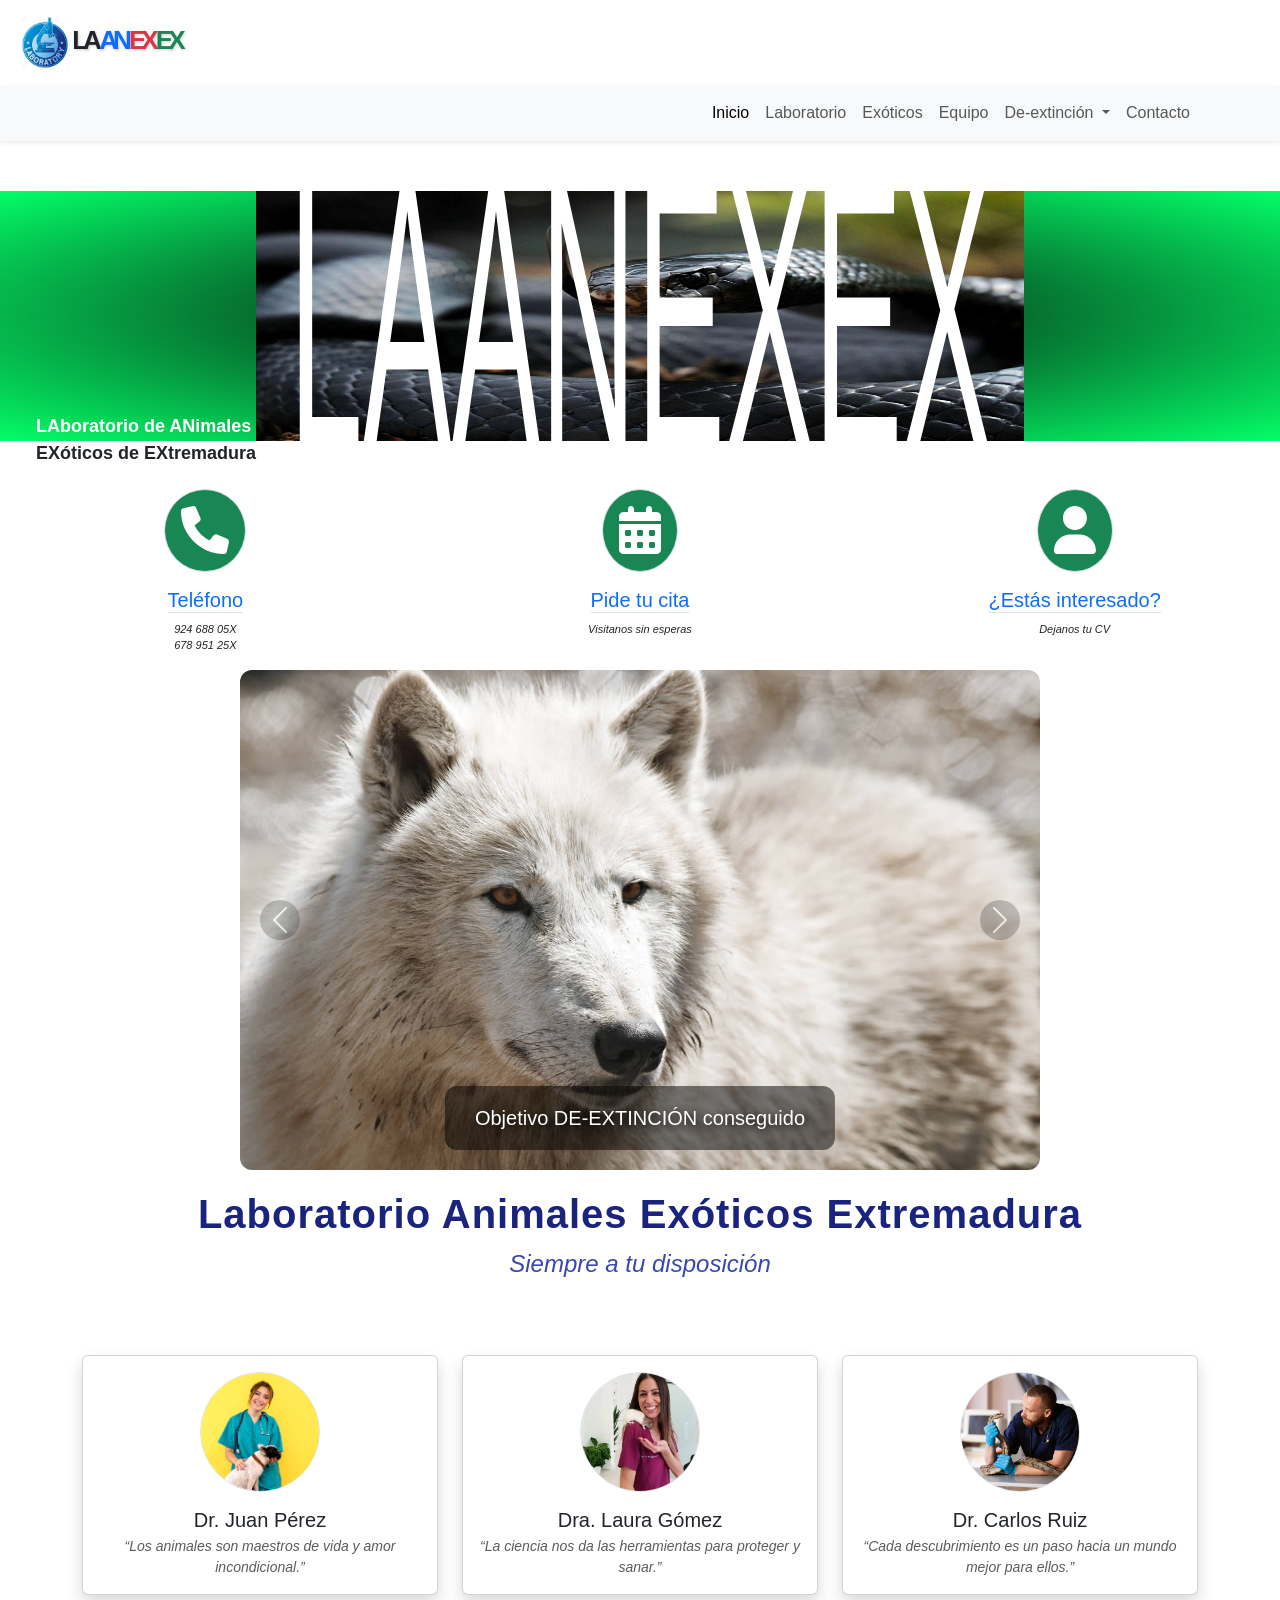
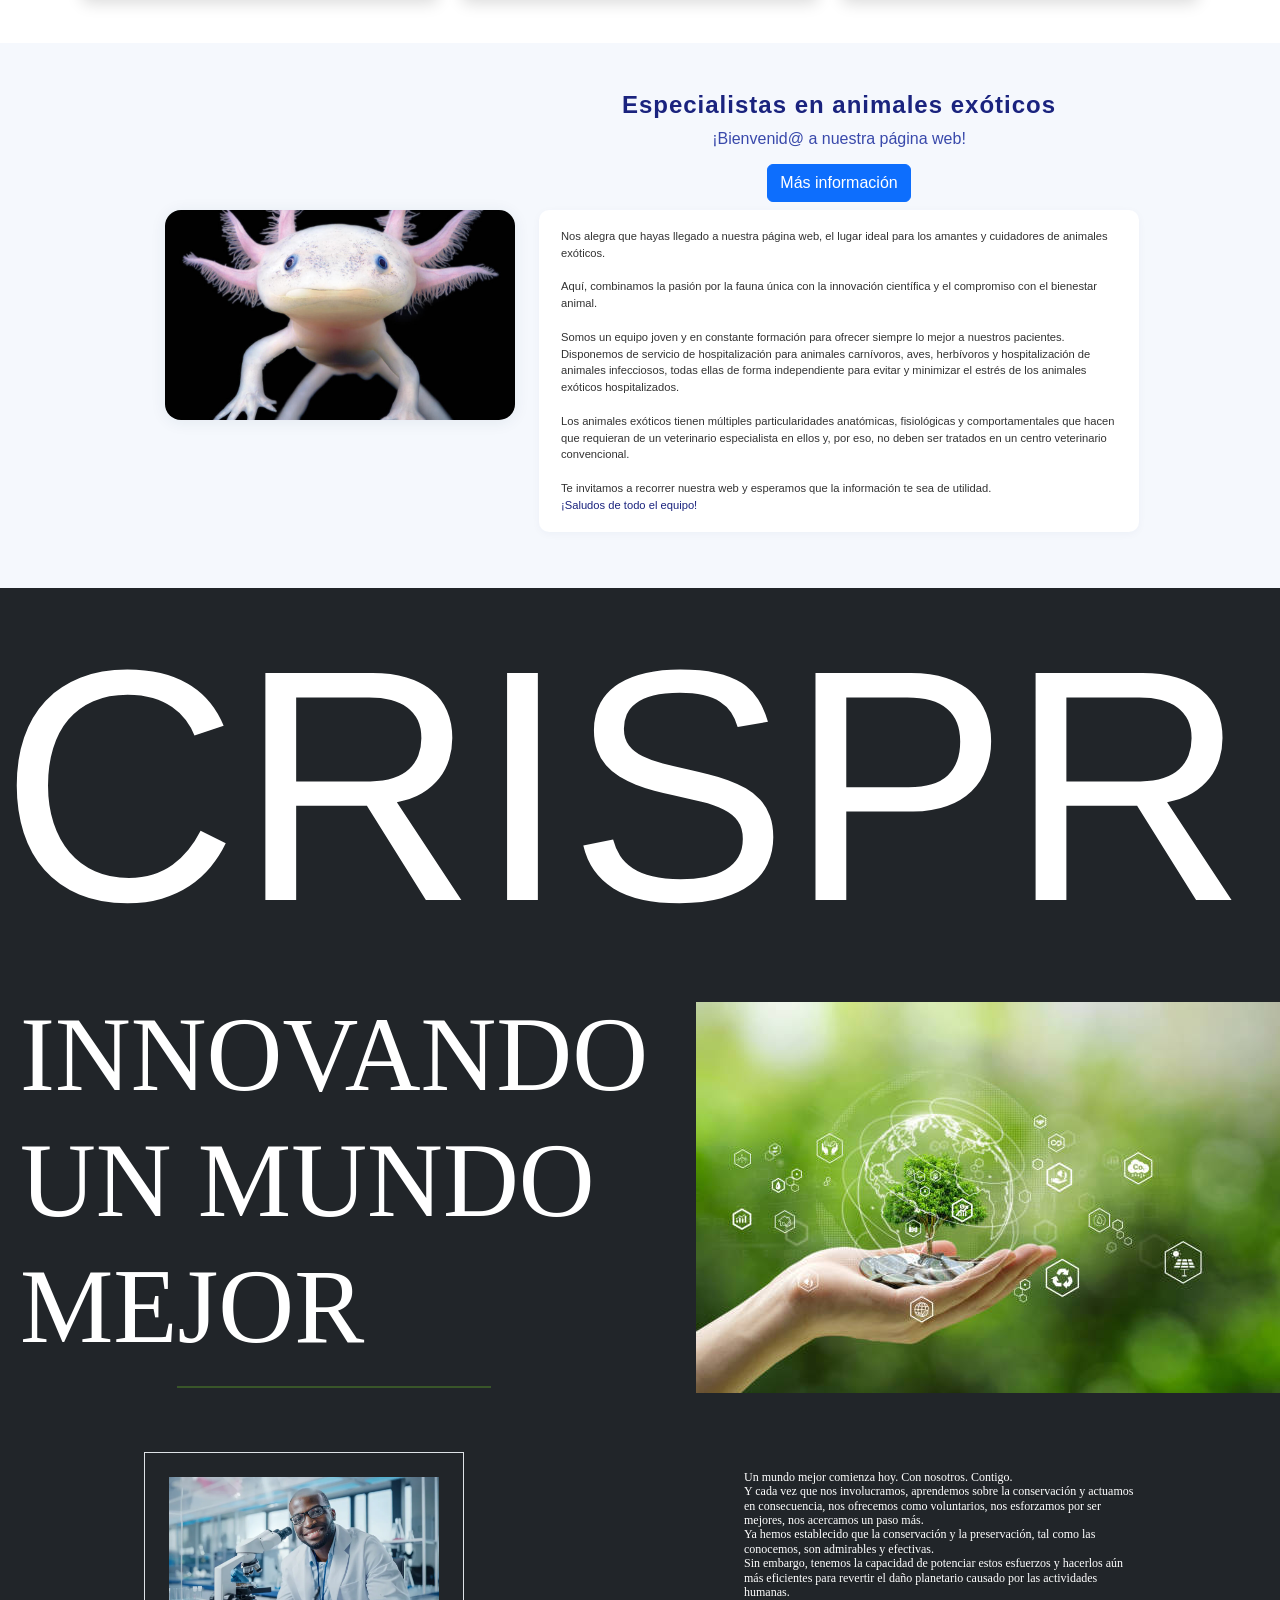
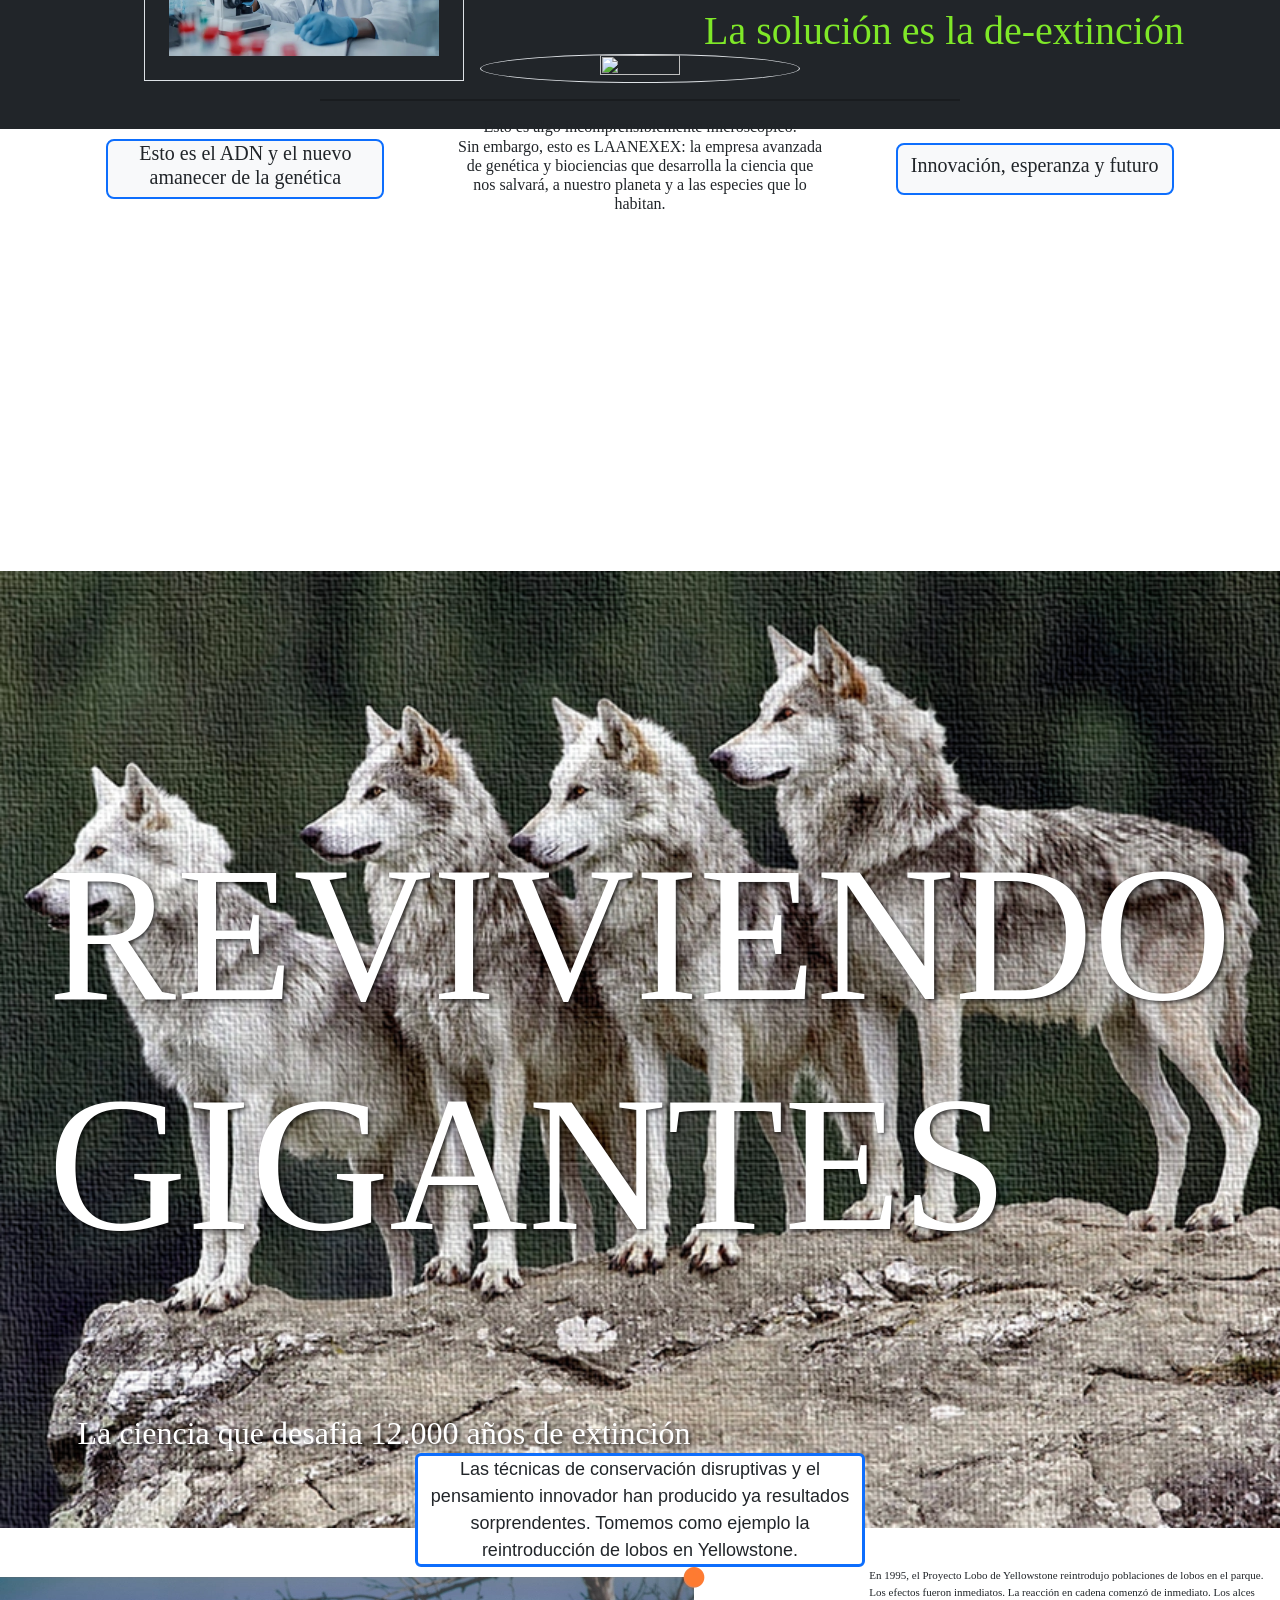
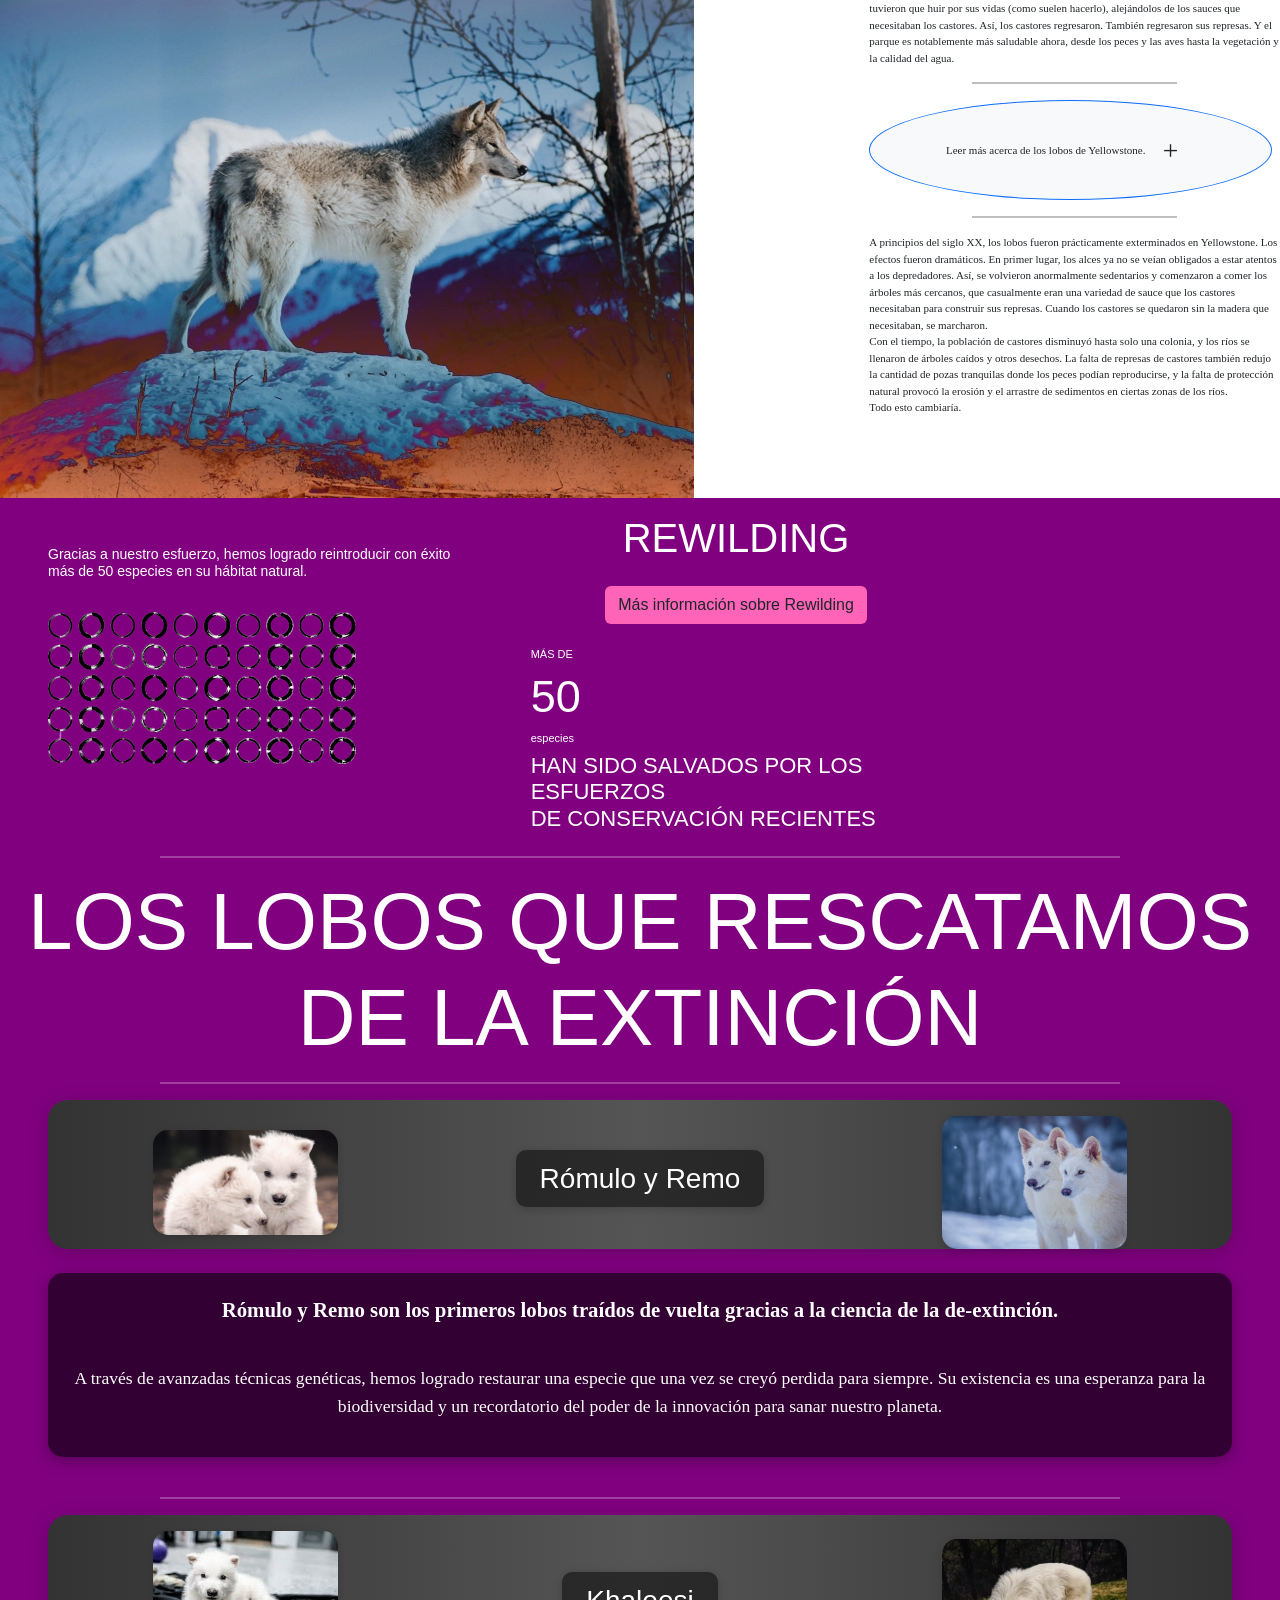
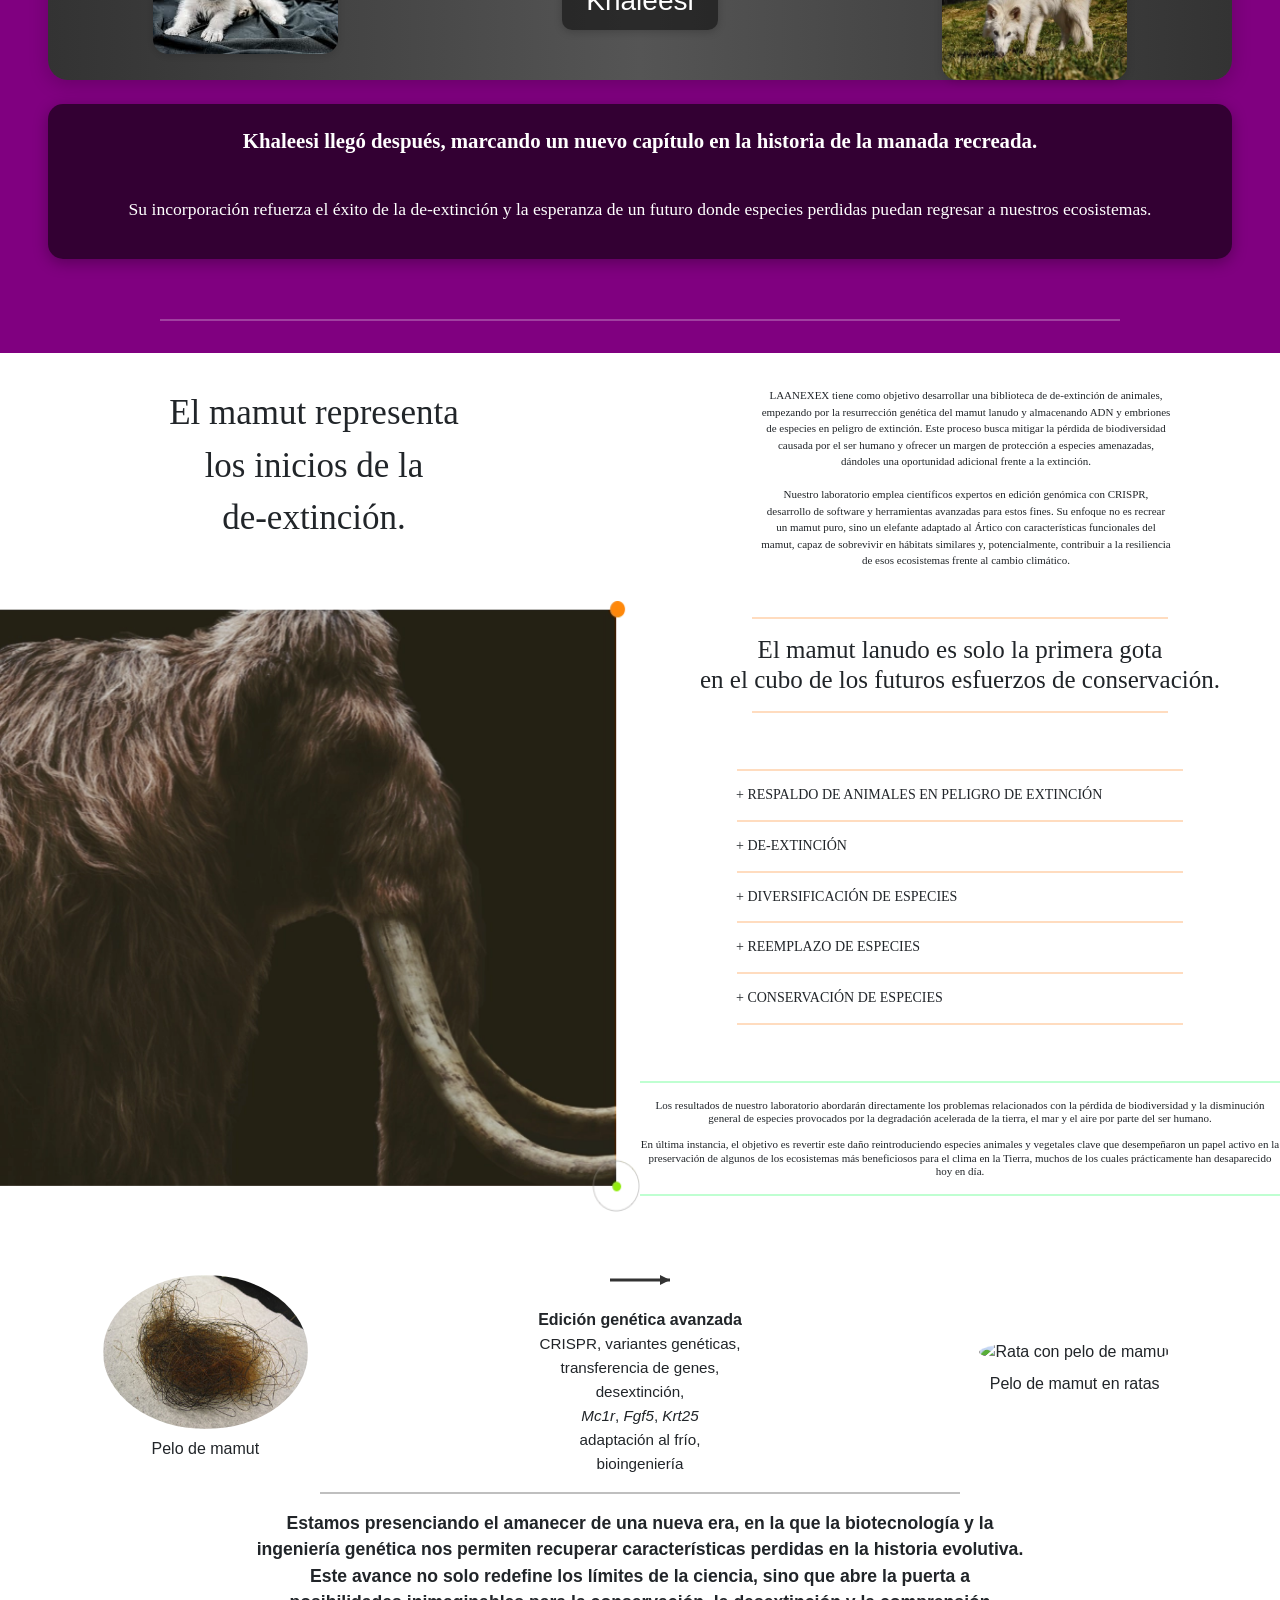
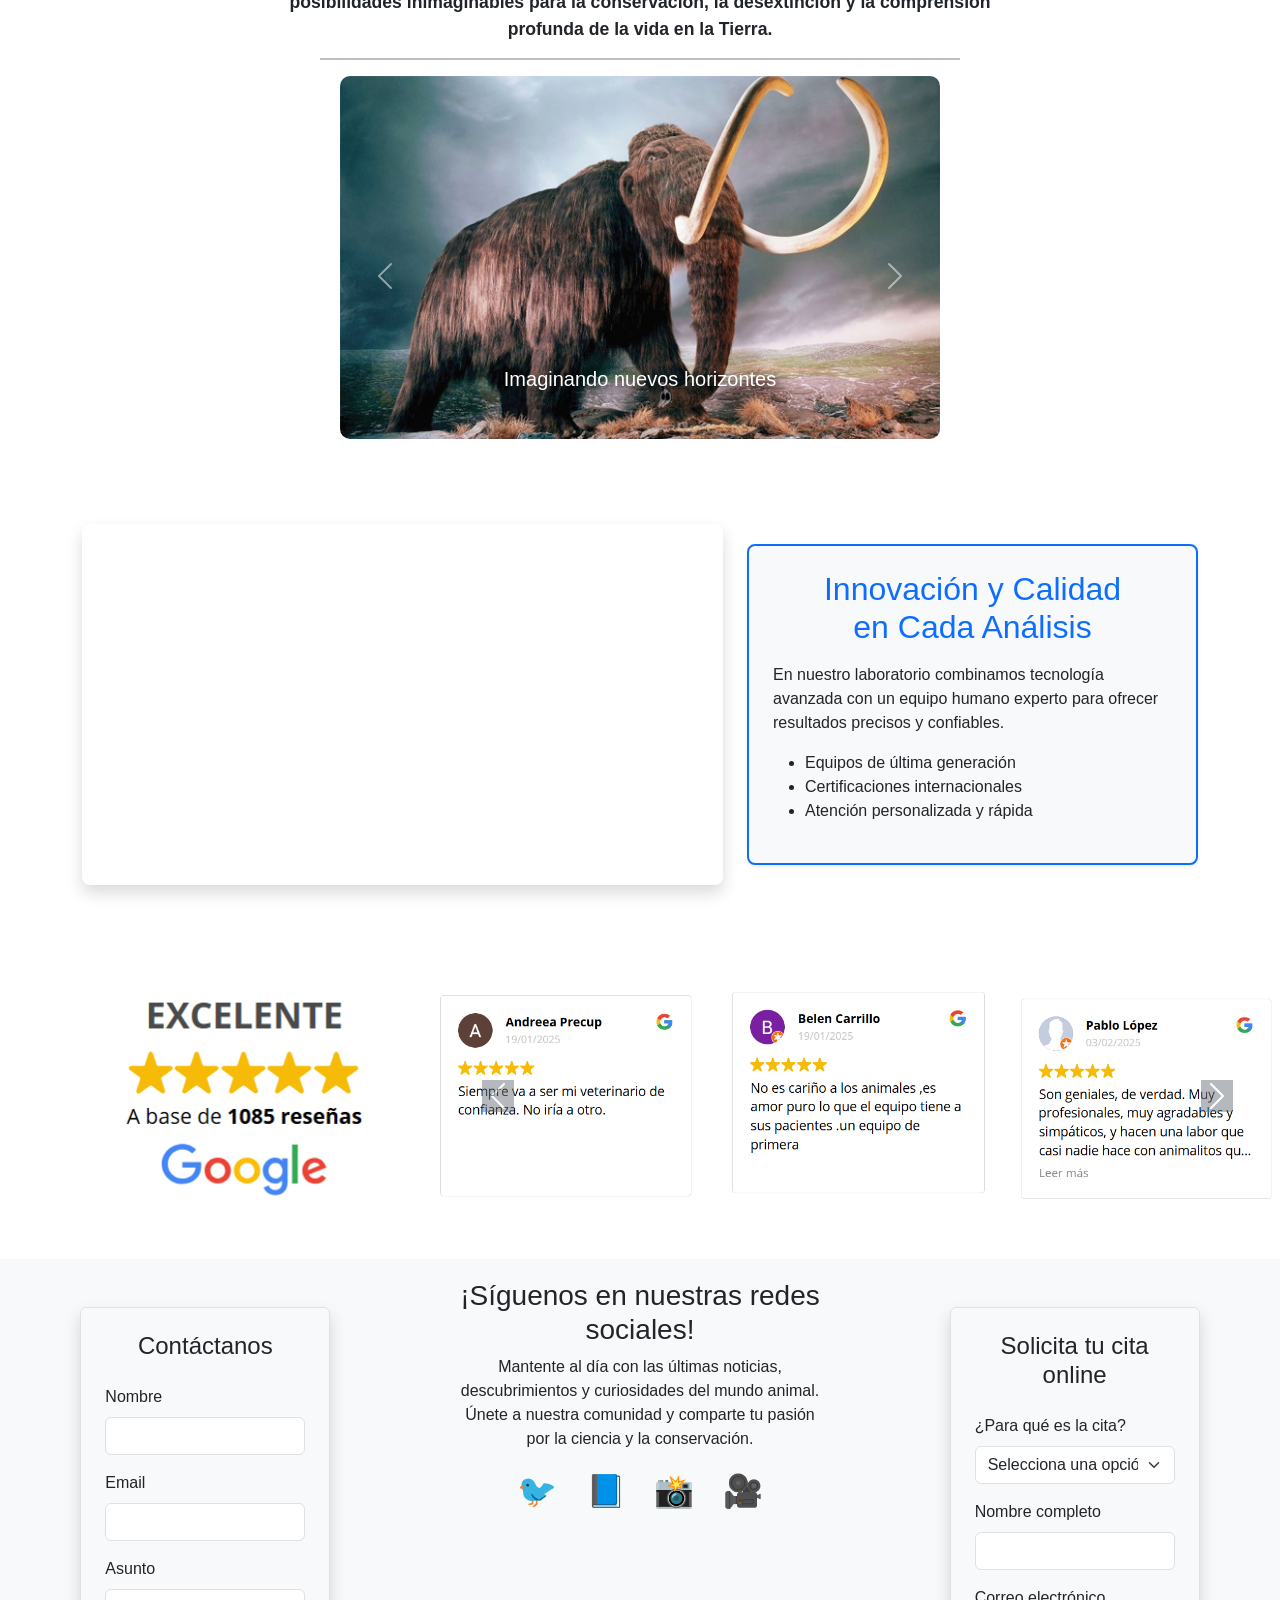
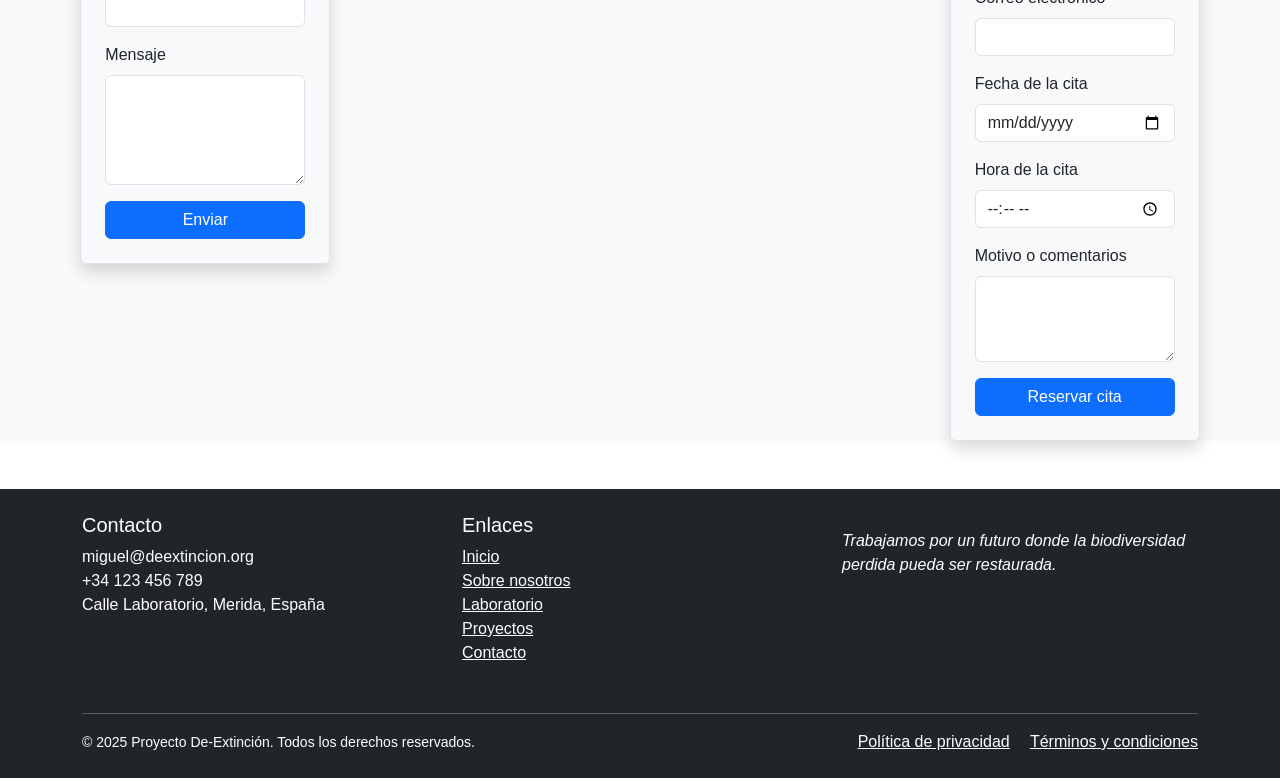
==== Inicio.html @ 99c96dcd "1.0" ====
<!DOCTYPE html>
<html lang="es">

<head>
    <meta charset="UTF-8">
    <meta name="viewport" content="width=device-width, initial-scale=1.0">
    <title>Proyecto</title>

    <!-- Tu CSS personalizado -->
    <link rel="stylesheet" href="Css/Css.css">
    <!-- Font Awesome para iconos -->
    <link rel="stylesheet" href="https://cdnjs.cloudflare.com/ajax/libs/font-awesome/6.0.0/css/all.min.css">
    <!-- Bootstrap CSS -->
    <link href="https://cdn.jsdelivr.net/npm/bootstrap@5.3.3/dist/css/bootstrap.min.css" rel="stylesheet">
</head>

<body>
    <!-- CABECERA -->
    <header>
        <img src="Images/laboratory.jpg" alt="Imagen Titulo" class="imagenTitulo">
        <span class="text-dark">LA</span>
        <span class="text-primary">AN</span>
        <span class="text-danger">EX</span>
        <span class="text-success">EX</span>
    </header>

    <nav class="navbar navbar-expand-lg navbar-light bg-light sticky-top shadow-sm">
        <div class="container">
            <button class="navbar-toggler" type="button" data-bs-toggle="collapse" data-bs-target="#navbarNav"
                aria-controls="navbarNav" aria-expanded="false" aria-label="Toggle navigation">
                <span class="navbar-toggler-icon"></span>
            </button>
            <div class="collapse navbar-collapse" id="navbarNav">
                <ul class="navbar-nav ms-auto">
                    <li class="nav-item">
                        <a class="nav-link active" href="#inicio">Inicio</a>
                    </li>
                    <li class="nav-item">
                        <a class="nav-link" href="#laboratorio">Laboratorio</a>
                    </li>
                    <li class="nav-item">
                        <a class="nav-link" href="#exoticos">Exóticos</a>
                    </li>
                    <li class="nav-item">
                        <a class="nav-link" href="#imagenes-equipo">Equipo</a>
                    </li>
                    <li class="nav-item dropdown">
                        <a class="nav-link dropdown-toggle" href="#" id="animalesDropdown" role="button"
                            data-bs-toggle="dropdown" aria-expanded="false">
                            De-extinción
                        </a>
                        <ul class="dropdown-menu" aria-labelledby="animalesDropdown">
                            <li><a class="dropdown-item" href="#lobos">Lobo Huargo</a></li>
                            <li><a class="dropdown-item" href="#mamut">Mamut</a></li>
                            <li><a class="dropdown-item" href="#proyectos">Proyectos</a></li>
                        </ul>
                    </li>
                    <li class="nav-item">
                        <a class="nav-link" href="#contactanos">Contacto</a>
                    </li>
                </ul>
            </div>
        </div>
    </nav>

    <!--  ROW CON INICIO Y FOTO SERPIENTE-->
    <div class="row " id="inicio">
        <div class="col col-sm-12 col-md-12">
            <div class="contenedorTexto">
                <p class="texto-superpuesto">LAANEXEX</p>
                <img src="Images/serpiente.jpg" alt="Serpiente Inicio" class="imagenInicio">
            </div>
        </div>
    </div>

    <div class="row position-absolute mx-4 fw-bold" style="margin-top: -28px; font-size: 18px;     z-index: 4;">
        <label class="w-100 text-white">LAboratorio de ANimales</label>
        <label class="w-100 margen_texto">EXóticos de EXtremadura</label>
    </div>

    <!-- 3 elecciones de inicio -->
    <div class="row align-items-center pt-5">
        <div class="col col-md-4 d-flex align-items-center justify-content-center flex-column">
            <div class="text-center border rounded-circle p-3 bg-success">
                <i class="fa-solid fa-phone fa-3x text-white"></i>
            </div>
        </div>
        <div class="col col-md-4 d-flex align-items-center justify-content-center flex-column">
            <div class="text-center border rounded-circle p-3 bg-success">
                <i class="fa-solid fa-calendar-days fa-3x text-white"></i>
            </div>
        </div>
        <div class="col col-md-4 d-flex align-items-center justify-content-center flex-column">
            <div class="text-center border rounded-circle p-3 bg-success">
                <i class="fa-solid fa-user fa-3x text-white"></i>
            </div>
        </div>
    </div>
    <div class="row mt-3">
        <div class="col col-md-4 d-flex align-items-center flex-column">
            <a href="#contacto" class="text-decoration-none">
                <h5 class="text-center border-bottom">Teléfono</h5>
            </a>
            <p class="info_iconos">924 688 05X<br>678 951 25X</p>
        </div>
        <div class="col col-md-4 d-flex align-items-center flex-column">
            <a href="#cita" class="text-decoration-none">
                <h5 class="text-center border-bottom">Pide tu cita</h5>
            </a>
            <p class="info_citas">Visitanos sin esperas</p>
        </div>
        <div class="col col-md-4 d-flex align-items-center flex-column">
            <a href="#contactanos" class="text-decoration-none">
                <h5 class="text-center border-bottom">¿Estás interesado?</h5>
            </a>
            <p class="info_cv">Dejanos tu CV</p>
        </div>
    </div>

    <!-- CARROUSEL INICIO -->
    <div id="carouselInicio" class="carousel slide mx-auto" style="width: 800px; position: relative;">
        <div class="carousel-inner text-center">
            <div class="carousel-item active">
                <a href="#lobos">
                    <img src="/Images/deExtincionUno.jpg" class="d-block mx-auto" alt="deUno"
                        style="width: 800px; height: 500px; object-fit: cover; border-radius: 12px;">
                </a>
                <div class="carousel-caption d-none d-md-block"
                    style="background: rgba(0,0,0,0.5); padding: 20px 30px; border-radius: 12px; color: white; text-shadow: 2px 2px 8px black; font-weight: bold; font-size: 2rem; left: 50%; transform: translateX(-50%); width: max-content; max-width: 90%;">
                    <h5 style="margin:0; padding:0;">Objetivo DE-EXTINCIÓN conseguido</h5>
                </div>
            </div>
            <div class="carousel-item">
                <a href="#videoEmpresa">
                    <img src="Images/deExtincionDos.jpg" class="d-block mx-auto" alt="deDos"
                        style="width: 800px; height: 500px; object-fit: cover; border-radius: 12px;">
                </a>
                <div class="carousel-caption d-none d-md-block"
                    style="background: rgba(0,0,0,0.5); padding: 20px 30px; border-radius: 12px; color: white; text-shadow: 2px 2px 8px black; font-weight: bold; font-size: 2rem; left: 50%; transform: translateX(-50%); width: max-content; max-width: 90%;">
                    <h5 style="margin:0; padding:0;">Conoce nuestras instalaciones</h5>
                </div>
            </div>
            <div class="carousel-item">
                <a href="#CRISPR">
                    <img src="/Images/deExtincionTres.jpg" class="d-block mx-auto" alt="deTres"
                        style="width: 800px; height: 500px; object-fit: cover; border-radius: 12px;">
                </a>
                <div class="carousel-caption d-none d-md-block"
                    style="background: rgba(0,0,0,0.5); padding: 20px 30px; border-radius: 12px; color: white; text-shadow: 2px 2px 8px black; font-weight: bold; font-size: 2rem; left: 50%; transform: translateX(-50%); width: max-content; max-width: 90%;">
                    <h5 style="margin:0; padding:0;">CRISPR</h5>
                    <p style="margin:0; padding:0; font-size: 1.2rem;">Mirando al futuro</p>
                </div>
            </div>
        </div>
        <button class="carousel-control-prev" type="button" data-bs-target="#carouselInicio" data-bs-slide="prev"
            style="position: absolute; top: 50%; left: 20px; transform: translateY(-50%); width: 40px; height: 40px; background: rgba(0,0,0,0.4); border-radius: 50%;">
            <span class="carousel-control-prev-icon"></span>
            <span class="visually-hidden">Previous</span>
        </button>
        <button class="carousel-control-next" type="button" data-bs-target="#carouselInicio" data-bs-slide="next"
            style="position: absolute; top: 50%; right: 20px; transform: translateY(-50%); width: 40px; height: 40px; background: rgba(0,0,0,0.4); border-radius: 50%;">
            <span class="carousel-control-next-icon"></span>
            <span class="visually-hidden">Next</span>
        </button>
    </div>

    <!-- TEXTO INCRUSTADO MITAD UNO, MITAD OTRO -->
    <div class="texto-cientifico">
        <h3>Laboratorio Animales Exóticos Extremadura</h3>
        <h4>Siempre a tu disposición</h4>
    </div>

    <!-- VETERINARIOS -->
    <div class="container py-5" id="imagenes-equipo">
        <div class="row justify-content-center g-4">
            <!-- Miembro 1 -->
            <div class="col-md-4">
                <div class="card text-center h-100 shadow">
                    <div class="card-body">
                        <img src="Images/veterinarioUno.jpg" class="rounded-circle border mb-3" alt="Veterinario Uno"
                            style="width: 120px; height: 120px; object-fit: cover;" data-bs-toggle="tooltip"
                            data-bs-placement="top" title="Especialista en medicina interna y bienestar animal">
                        <h5 class="card-title mb-1">Dr. Juan Pérez</h5>
                        <p class="card-text text-muted small fst-italic">
                            “Los animales son maestros de vida y amor incondicional.”
                        </p>
                    </div>
                </div>
            </div>
            <!-- Miembro 2 -->
            <div class="col-md-4">
                <div class="card text-center h-100 shadow">
                    <div class="card-body">
                        <img src="Images/veterinariaDos.jpg" class="rounded-circle border mb-3" alt="Veterinaria Dos"
                            style="width: 120px; height: 120px; object-fit: cover;" data-bs-toggle="tooltip"
                            data-bs-placement="top" title="Experta en cirugía y rehabilitación animal">
                        <h5 class="card-title mb-1">Dra. Laura Gómez</h5>
                        <p class="card-text text-muted small fst-italic">
                            “La ciencia nos da las herramientas para proteger y sanar.”
                        </p>
                    </div>
                </div>
            </div>
            <!-- Miembro 3 -->
            <div class="col-md-4">
                <div class="card text-center h-100 shadow">
                    <div class="card-body">
                        <img src="Images/veterinarioTres.jpg" class="rounded-circle border mb-3" alt="Veterinario Tres"
                            style="width: 120px; height: 120px; object-fit: cover;" data-bs-toggle="tooltip"
                            data-bs-placement="top" title="Investigador en salud pública veterinaria">
                        <h5 class="card-title mb-1">Dr. Carlos Ruiz</h5>
                        <p class="card-text text-muted small fst-italic">
                            “Cada descubrimiento es un paso hacia un mundo mejor para ellos.”
                        </p>
                    </div>
                </div>
            </div>
        </div>
    </div>

    <!-- AJO -->
    <div class="pt-5 pb-5 d-flex justify-content-center align-items-center flex-wrap" id="exoticos"
        style="background: #f5f8fd;">
        <img src="Images/Ajo.jpg" class="img-fluid mx-4"
            style="width: 350px; height: auto; border-radius: 16px; box-shadow: 0 2px 16px rgba(30,60,90,0.08);">
        <div class="bienvenida-exoticos" style="max-width: 600px;">
            <h2 class="text-center"
                style="font-family: 'Montserrat', Arial, sans-serif; color: #1a237e; font-weight: 700; letter-spacing: 1px; margin-bottom: 0.4em; font-size: 1.5rem;">
                Especialistas en animales exóticos
            </h2>
            <h3 class="text-center"
                style="font-family: 'Montserrat', Arial, sans-serif; color: #3949ab; font-weight: 500; margin-bottom: 1em; font-size: 1rem;">
                ¡Bienvenid@ a nuestra página web!
            </h3>
            <!-- Botón para abrir el modal -->
            <div class="text-center mt-3 pb-2">
                <button type="button" class="btn btn-primary" data-bs-toggle="modal" data-bs-target="#modalExoticos">
                    Más información
                </button>
            </div>
            <h5
                style="font-family: 'Roboto', Arial, sans-serif; color: #333; font-weight: 400; line-height: 1.5; font-size: 0.7rem; background: #fff; border-radius: 10px; padding: 18px 22px; box-shadow: 0 2px 8px rgba(30,60,90,0.04);">
                Nos alegra que hayas llegado a nuestra página web, el lugar ideal para los amantes y cuidadores de
                animales exóticos.<br><br>
                Aquí, combinamos la pasión por la fauna única con la innovación científica y el compromiso con el
                bienestar animal.<br><br>
                Somos un equipo joven y en constante formación para ofrecer siempre lo mejor a nuestros pacientes.
                Disponemos de servicio de hospitalización para animales carnívoros, aves, herbívoros y hospitalización
                de animales infecciosos, todas ellas de forma independiente para evitar y minimizar el estrés de los
                animales exóticos hospitalizados.<br><br>
                Los animales exóticos tienen múltiples particularidades anatómicas, fisiológicas y comportamentales que
                hacen que requieran de un veterinario especialista en ellos y, por eso, no deben ser tratados en un
                centro veterinario convencional.<br><br>
                Te invitamos a recorrer nuestra web y esperamos que la información te sea de utilidad.<br>
                <span style="color: #1a237e; font-weight: 500;">¡Saludos de todo el equipo!</span>
            </h5>
        </div>
    </div>

    <!-- Modal de Bootstrap -->
    <div class="modal fade" id="modalExoticos" tabindex="-1" aria-labelledby="modalExoticosLabel" aria-hidden="true">
        <div class="modal-dialog modal-dialog-centered">
            <div class="modal-content">
                <div class="modal-header" style="background: #1a237e;">
                    <h5 class="modal-title text-white" id="modalExoticosLabel">¿Por qué elegir un especialista en
                        exóticos?</h5>
                    <button type="button" class="btn-close btn-close-white" data-bs-dismiss="modal"
                        aria-label="Cerrar"></button>
                </div>
                <div class="modal-body">
                    <p>
                        Los animales exóticos requieren cuidados y conocimientos específicos. Nuestro equipo está
                        formado para ofrecer hospitalización diferenciada, atención especializada y protocolos adaptados
                        a cada especie.
                    </p>
                    <ul>
                        <li>Hospitalización separada para minimizar el estrés.</li>
                        <li>Atención a aves, reptiles, pequeños mamíferos y más.</li>
                        <li>Formación continua e innovación científica.</li>
                    </ul>
                    <p>
                        Si tienes dudas sobre el cuidado de tu animal exótico, ¡consúltanos!
                    </p>
                </div>
                <div class="modal-footer">
                    <button type="button" class="btn btn-secondary" data-bs-dismiss="modal">Cerrar</button>
                </div>
            </div>
        </div>
    </div>

    <!-- FONDO NEGRO -->
    <div class="bg-dark">
        <div id="CRISPR">
            <h1 style="font-size: 330px;"><span style="color: rgb(255, 255, 255);">CRISPR</span></h1>
        </div>
        <div class="pb-5 d-flex flex-column flex-md-row justify-content-center align-items-center">
            <div class="mx-5 mb-4 mb-md-0">
                <h1 class="objeto_Uno" style="font-size: 105px;">
                    <span style="color: rgb(255, 255, 255);">INNOVANDO UN MUNDO MEJOR</span>
                </h1>
                <hr class="mx-auto" style="width: 50%; border-top: 2px solid #7fe828;">
            </div>
            <img src="Images/mundoMejor.jpg" class="w-75" alt="Mundo Mejor">
        </div>
    </div>

    <!-- CIENTIFICO -->
    <div class="pb-5 d-flex justify-content-around align-items-center bg-dark" id="laboratorio">
        <img 
        src="Images/cientifico.jpg" 
        class="img-fluid w-25 h-auto mx-5 border p-4"
        alt="Científico en laboratorio"
        data-bs-toggle="tooltip"
        data-bs-placement="top"
        title="La ciencia es el gran antídoto contra el veneno del entusiasmo y la superstición."
    >
        <div>
            <h3 class="texto_fuente"
                style="color: rgb(255,255,255); font-size: 12px; max-width: 400px; margin: 0 auto;">
                Un mundo mejor comienza hoy. Con nosotros. Contigo. <br>
                Y cada vez que nos involucramos, aprendemos sobre la conservación y actuamos en consecuencia, nos
                ofrecemos como voluntarios, nos esforzamos por ser mejores, nos acercamos un paso más.<br>
                Ya hemos establecido que la conservación y la preservación, tal como las conocemos, son admirables y
                efectivas.<br>
                Sin embargo, tenemos la capacidad de potenciar estos esfuerzos y hacerlos aún más eficientes para
                revertir el daño planetario causado por las actividades humanas.
            </h3>
            <div class="pt-2 pb-2">
                <h1 class="objeto_Uno" style="color: #7fe828; margin: 0 auto;">La solución es la de-extinción</h1>
            </div>
        </div>
    </div>

    <!-- ADN -->
    <div class="text-center" style="margin-top: -75px;">
        <img src="Images/ADN.gif" class="img-fluid w-25 h-25 border rounded-circle">
        <hr class="mx-auto" style="width: 50%; border-top: 2px solid #000000;">
    </div>

    <div class="row align-items-center justify-content-center mx-5">
        <div class="col-md-4 text-center d-flex justify-content-center">
            <div
                class="border border-2 border-primary rounded-3 bg-light h-75 w-75 d-flex align-items-center justify-content-center">
                <h1 class="texto_fuente" style="font-size: 20px;">
                    Esto es el ADN y el nuevo amanecer de la genética
                </h1>
            </div>
        </div>
        <div class="col-md-4 text-center d-flex justify-content-center">
            <div class="d-flex align-items-center justify-content-center" style="height: 100%;">
                <h2 class="objeto_Uno" style="font-size: 16px; max-width: 400px;">
                    Esto es algo incomprensiblemente microscópico. <br>
                    Sin embargo, esto es LAANEXEX: la empresa avanzada de genética y biociencias que desarrolla la
                    ciencia
                    que nos salvará, a nuestro planeta y a las especies que lo habitan.
                </h2>
            </div>
        </div>
        <div class="col-md-4 text-center d-flex justify-content-center">
            <div
                class="border border-2 border-primary rounded-3 bg-light h-75 w-75 d-flex align-items-center justify-content-center p-2">
                <h1 class="texto_fuente" style="font-size: 20px;">
                    Innovación, esperanza y futuro <br>
                </h1>
            </div>
        </div>
    </div>

    <!-- BOLITAS -->
    <div class="d-flex justify-content-center">
        <video width="1000" height="350" autoplay loop muted>
            <source src="Video/video.mp4" type="video/mp4">
            Tu navegador no admite videos HTML5.
        </video>
    </div>

    <!-- LOBOS -->
    <div class="image-container" style="position: relative; z-index: 0;" id="lobos">
        <img src="Images/manada.png" alt="Manada">
        <h1 class="texto_fuente">REVIVIENDO GIGANTES</h1>
        <h2> La ciencia que desafia 12.000 años de extinción </h2>
    </div>

    <div class="border border-primary rounded"
        style="font-size: 18px; margin-top: -75px; max-width: 450px; text-align: center; border-width: 3px !important; position: relative; z-index: 1; background: white; margin-left: auto; margin-right: auto;">
        Las técnicas de conservación disruptivas y el pensamiento innovador han producido ya resultados sorprendentes.
        Tomemos como ejemplo la reintroducción de lobos en Yellowstone.
    </div>
    <div class="row">
        <div class="col-md 4">
            <img src="Images/loboCuatro.jpg">
        </div>
        <div class="texto_fuente col-md-4" style="font-size: 11px;">
            En 1995, el Proyecto Lobo de Yellowstone reintrodujo poblaciones de lobos en el parque. Los efectos fueron
            inmediatos. La reacción en cadena comenzó de inmediato. Los alces tuvieron que huir por sus vidas (como
            suelen hacerlo), alejándolos de los sauces que necesitaban los castores. Así, los castores regresaron.
            También regresaron sus represas. Y el parque es notablemente más saludable ahora, desde los peces y las aves
            hasta la vegetación y la calidad del agua.

            <hr class="mx-auto" style="width: 50%; border-top: 2px solid #000000;">
            <div class="d-flex align-items-center justify-content-center mb-3">
                <div class="rounded-circle bg-light border border-primary d-flex align-items-center justify-content-center me-2"
                    style="width: 100%; height: 100px;">
                    <span class="text-center">Leer más acerca de los lobos de Yellowstone.</span>
                    <a href="https://www.theguardian.com/environment/2020/jan/25/yellowstone-wolf-project-25th-anniversary"
                        class="btn rounded-circle" style="width: 50px; height: 55px; font-size: 2.5em;"
                        target="_blank">+</a>
                </div>
            </div>
            <hr class="mx-auto" style="width: 50%; border-top: 2px solid #000000;">
            <div style="font-size: 11px;">
                A principios del siglo XX, los lobos fueron prácticamente exterminados en Yellowstone. Los efectos
                fueron dramáticos. En primer lugar, los alces ya no se veían obligados a estar atentos a los
                depredadores. Así, se volvieron anormalmente sedentarios y comenzaron a comer los árboles más cercanos,
                que casualmente eran una variedad de sauce que los castores necesitaban para construir sus represas.
                Cuando los castores se quedaron sin la madera que necesitaban, se marcharon.<br>
                Con el tiempo, la población de castores disminuyó hasta solo una colonia, y los ríos se llenaron de
                árboles caídos y otros desechos. La falta de represas de castores también redujo la cantidad de pozas
                tranquilas donde los peces podían reproducirse, y la falta de protección natural provocó la erosión y el
                arrastre de sedimentos en ciertas zonas de los ríos.<br>
                Todo esto cambiaría.
            </div>
        </div>
    </div>

    <!-- LILA -->
    <div style="background-color: purple;">
        <div class="row">
            <div class="col-md-4 pt-5 pb-3 mx-5">
                <div class="pb-4">
                    <h1 style="font-size: 14px;"><span style="color: rgb(255, 255, 255);">Gracias a nuestro esfuerzo,
                            hemos
                            logrado reintroducir con éxito más de 50 especies en su hábitat natural.</span></h1>
                </div>
                <img src="Images/circulo.png" class="img-fluid w-75 h-auto">
            </div>
            <div class="col-md-4" style="color: rgb(255, 255, 255);">
                <div class="d-flex justify-content-center p-3">
                    <h1><span style="color: rgb(255, 255, 255);">REWILDING</span></h1>
                </div>

                <!-- Botón para abrir el modal -->
                <div class="d-flex justify-content-center mb-4">
                    <button type="button" class="btn" style="background-color:#ff64b9" data-bs-toggle="modal"
                        data-bs-target="#modalRewilding">
                        Más información sobre Rewilding
                    </button>
                </div>

                <!-- Modal Rewilding -->
                <div class="modal fade" id="modalRewilding" tabindex="-1" aria-labelledby="modalRewildingLabel"
                    aria-hidden="true">
                    <div class="modal-dialog modal-dialog-centered modal-lg">
                        <div class="modal-content">
                            <div class="modal-header" style="background: #ff64b9;">
                                <h5 class="modal-title text-white" id="modalRewildingLabel">¿Qué es Rewilding?</h5>
                                <button type="button" class="btn-close btn-close-white" data-bs-dismiss="modal"
                                    aria-label="Cerrar"></button>
                            </div>
                            <div class="modal-body"
                                style="font-family: 'Roboto', Arial, sans-serif; font-size: 1rem; color: #333;">
                                <p>
                                    El rewilding es un enfoque de conservación que busca restaurar ecosistemas naturales
                                    y promover la recuperación de la biodiversidad mediante la reintroducción de
                                    especies clave y la reducción de la intervención humana.
                                </p>
                                <ul>
                                    <li>Fomenta la recuperación de hábitats naturales.</li>
                                    <li>Promueve el equilibrio ecológico y la resiliencia ambiental.</li>
                                    <li>Contribuye a la mitigación del cambio climático.</li>
                                    <li>Impulsa la conexión entre las personas y la naturaleza.</li>
                                </ul>
                                <p>
                                    Nuestro compromiso con el rewilding refleja nuestra pasión por proteger y restaurar
                                    la vida silvestre y sus hábitats.
                                </p>
                            </div>
                            <div class="modal-footer">
                                <button type="button" class="btn btn-secondary" data-bs-dismiss="modal">Cerrar</button>
                            </div>
                        </div>
                    </div>
                </div>
                <h1 style="font-size: 11px;">MÁS DE</h1>
                <h1 style="font-size: 45px;">50</h1>
                <h2 style="font-size: 11px;">especies</h2>
                <h1 style="font-size: 22px;">HAN SIDO SALVADOS POR LOS ESFUERZOS <br> DE CONSERVACIÓN RECIENTES</h1>
            </div>
        </div>

        <hr class="mx-auto" style="width: 75%; border-top: 2px solid #ffffff;">

        <div class="text-center ">
            <h1 style="font-size: 80px;"><span style="color: rgb(255, 255, 255);">LOS LOBOS QUE RESCATAMOS <br> DE LA
                    EXTINCIÓN</span></h1>
        </div>
        <hr class="mx-auto" style="width: 75%; border-top: 2px solid #ffffff;">

        <!-- CUATRO PARTES DE LOBOS -->
        <!-- DOS-->
        <div class="row align-items-center mx-5 pt-3"
            style="background: linear-gradient(90deg, #333, #555, #333); border-radius: 20px; box-shadow: 0 4px 20px rgba(0,0,0,0.2);">
            <div class="col-md-4 text-center">
                <img src="Images/lobosDosBebes.jpg" class="img-fluid w-50 h-auto"
                    style="border-radius: 15px; filter: grayscale(30%); box-shadow: 0 2px 8px rgba(0,0,0,0.15);">
            </div>
            <div class="col-md-4 text-center d-flex align-items-center justify-content-center">
                <h3
                    style="color: #fff; background: rgba(0,0,0,0.5); padding: 12px 24px; border-radius: 10px; box-shadow: 0 2px 8px rgba(0,0,0,0.2);">
                    Rómulo y Remo</h3>
            </div>
            <div class="col-md-4 text-center">
                <img src="Images/loboTres.jpg" class="img-fluid w-50 h-auto"
                    style="border-radius: 15px; filter: grayscale(0%); box-shadow: 0 2px 8px rgba(0,0,0,0.15);">
            </div>
        </div>
        <div class="text-center mx-5 mt-4 px-4" id="descripcion-lobos">
            <p>
                <strong>Rómulo y Remo son los primeros lobos traídos de vuelta gracias a la ciencia de la
                    de-extinción.</strong><br>
                A través de avanzadas técnicas genéticas, hemos logrado restaurar una especie que una vez se creyó
                perdida para siempre. Su existencia es una esperanza para la biodiversidad y un recordatorio del poder
                de la innovación para sanar nuestro planeta.
            </p>
        </div>
        <hr class="mx-auto" style="width: 75%; border-top: 2px solid #ffffff;">

        <!-- UNO -->
        <div class="row justify-content-center mx-5 pt-3"
            style="background: linear-gradient(90deg, #333, #555, #333); border-radius: 20px; box-shadow: 0 4px 20px rgba(0,0,0,0.2);">
            <div class="col-md-4 text-center">
                <img src="Images/bebeLoboSolo.jfif" class="img-fluid w-50 h-auto"
                    style="border-radius: 15px; filter: grayscale(30%); box-shadow: 0 2px 8px rgba(0,0,0,0.15);">
            </div>
            <div class="col-md-4 text-center d-flex align-items-center justify-content-center">
                <h3
                    style="color: #fff; background: rgba(0,0,0,0.5); padding: 12px 24px; border-radius: 10px; box-shadow: 0 2px 8px rgba(0,0,0,0.2);">
                    Khaleesi</h3>
            </div>
            <div class="col-md-4 text-center pt-2">
                <img src="Images/loboDos.jpg" class="img-fluid w-50 h-auto"
                    style="border-radius: 15px; box-shadow: 0 2px 8px rgba(0,0,0,0.15);">
            </div>
        </div>

        <div class="text-center mx-5 mt-4 px-4" id="descripcion-lobos" style="margin-top: 20px; margin-bottom: 60px;">
            <p>
                <strong>Khaleesi llegó después, marcando un nuevo capítulo en la historia de la manada
                    recreada.</strong><br>
                Su incorporación refuerza el éxito de la de-extinción y la esperanza de un futuro donde especies
                perdidas puedan regresar a nuestros ecosistemas.
            </p>
        </div>
        <hr class="mx-auto pt-3 pb-3" style="width: 75%; border-top: 2px solid #ffffff;">
    </div>

    <hr class="mx-auto" style="width: 50%; border-top: 2px solid #ffffff;">

    <!-- MAMUT -->

    <div class="row" id="mamut">
        <div class="texto_fuente col-md-6 text-center">
            <p style="font-size: 35px;">
                El mamut representa <br> los inicios de la <br> de-extinción.
            </p>
        </div>
        <div class="col-md-1">
            <!-- HUECO PARA MEDIO -->
        </div>
        <div class="texto_fuente text-center col-md-4 ">
            <p style="font-size: 11px; max-width: 500px;">
                LAANEXEX tiene como objetivo desarrollar una biblioteca de de-extinción de animales, empezando por la
                resurrección genética del mamut lanudo y almacenando ADN y embriones de especies en peligro de
                extinción. Este proceso busca mitigar la pérdida de biodiversidad causada por el ser humano y ofrecer un
                margen de protección a especies amenazadas, dándoles una oportunidad adicional frente a la extinción.
                <br> <br>
                Nuestro laboratorio emplea científicos expertos en edición genómica con CRISPR, desarrollo de software y
                herramientas avanzadas para estos fines. Su enfoque no es recrear un mamut puro, sino un elefante
                adaptado al Ártico con características funcionales del mamut, capaz de sobrevivir en hábitats similares
                y, potencialmente, contribuir a la resiliencia de esos ecosistemas frente al cambio climático.
            </p>
        </div>
    </div>

    <div class="pt-3 pb-5 d-flex justify-content-center">
        <img src="Images/mamut.png" class="img-fluid w-50 h-auto">
        <div>
            <hr class="mx-auto" style="width: 65%; border-top: 2px solid #ff7300;">
            <h2 class="texto_fuente text-center" style="font-size: 25px;">
                El mamut lanudo es solo la primera gota <br> en el cubo de los futuros esfuerzos de conservación.
            </h2>
            <hr class="mx-auto" style="width: 65%; border-top: 2px solid #ff7300;">
            <h4 class="texto_fuente text-align mx-5 pt-4 pb-4 " style="font-size: 14px;">
                <hr class="mx-auto" style="width: 82%; border-top: 2px solid #ff7300;">
                <label class="ms-5">+ RESPALDO DE ANIMALES EN PELIGRO DE EXTINCIÓN</label>
                <hr class="mx-auto" style="width: 82%; border-top: 2px solid #ff7300;">
                <label class="ms-5">+ DE-EXTINCIÓN</label>
                <hr class="mx-auto" style="width: 82%; border-top: 2px solid #ff7300;">
                <label class="ms-5">+ DIVERSIFICACIÓN DE ESPECIES</label>
                <hr class="mx-auto" style="width: 82%; border-top: 2px solid #ff7300;">
                <label class="ms-5">+ REEMPLAZO DE ESPECIES</label>
                <hr class="mx-auto" style="width: 82%; border-top: 2px solid #ff7300;">
                <label class="ms-5">+ CONSERVACIÓN DE ESPECIES</label>
                <hr class="mx-auto" style="width: 82%; border-top: 2px solid #ff7300;">
            </h4>
            <hr class="mx-auto" style="width: 100%; border-top: 2px solid #00ff48;">
            <h2 class="texto_fuente text-center" style="font-size: 11px;">
                Los resultados de nuestro laboratorio abordarán directamente los problemas relacionados con la pérdida
                de biodiversidad y la disminución general de especies provocados por la degradación acelerada de la
                tierra, el mar y el aire por parte del ser humano. <br> <br> En última instancia, el objetivo es
                revertir
                este
                daño reintroduciendo especies animales y vegetales clave que desempeñaron un papel activo en la
                preservación de algunos de los ecosistemas más beneficiosos para el clima en la Tierra, muchos de los
                cuales prácticamente han desaparecido hoy en día.
            </h2>
            <hr class="mx-auto" style="width: 100%; border-top: 2px solid #00ff48;">
        </div>
    </div>

    <div class="row align-items-center text-center">
        <!--  Pelo de mamut -->
        <div class="col-md-4">
            <img src="Images/peloMamut.jpg" class="img-fluid w-50 h-auto rounded-circle mb-2" alt="Pelo de mamut">
            <div>Pelo de mamut</div>
        </div>

        <!-- Flecha -->
        <div class="col-md-4 d-flex flex-column align-items-center justify-content-center">
            <div class="mb-2">
                <!-- Flecha SVG de izquierda a derecha -->
                <svg width="80" height="40">
                    <line x1="10" y1="20" x2="70" y2="20" stroke="#333" stroke-width="3" />
                    <polygon points="70,20 60,15 60,25" fill="#333" />
                </svg>
            </div>
            <div class="text-center">
                <strong>Edición genética avanzada</strong><br>
                <span style="font-size:0.95em;">
                    CRISPR, variantes genéticas, <br>
                    transferencia de genes, <br>
                    desextinción, <br>
                    <i>Mc1r</i>, <i>Fgf5</i>, <i>Krt25</i><br>
                    adaptación al frío, <br>
                    bioingeniería
                </span>
            </div>
        </div>

        <!-- Pelo de mamut en ratas -->
        <div class="col-md-4">
            <img src="Images/ratasMamut.png" class="img-fluid w-50 h-auto rounded-circle mb-2"
                alt="Rata con pelo de mamut">
            <div>Pelo de mamut en ratas</div>
        </div>
    </div>

    <!-- FRASE ENTRE LINEAS. -->
    <hr class="mx-auto" style="width: 50%; border-top: 2px solid #000000;">
    <p class="text-center mx-auto" style="width: 60%; font-weight: 600; font-size: 1.1rem; margin: 1rem 0;">
        Estamos presenciando el amanecer de una nueva era, en la que la biotecnología y la ingeniería genética nos
        permiten recuperar características perdidas en la historia evolutiva. Este avance no solo redefine los límites
        de la ciencia, sino que abre la puerta a posibilidades inimaginables para la conservación, la desextinción y la
        comprensión profunda de la vida en la Tierra.
    </p>
    <hr class="mx-auto" style="width: 50%; border-top: 2px solid #000000;">

    <div class="d-flex justify-content-center" id="proyectos">
        <div id="carouselExampleFade" class="carousel slide carousel-fade" data-bs-ride="carousel"
            data-bs-interval="2000">
            <div class="carousel-inner">
                <div class="carousel-item active">
                    <img src="/Images/soñarUno.jpg" alt="Uno">
                    <div class="carousel-caption d-none d-md-block">
                        <h5>El inicio del sueño</h5>
                    </div>
                </div>
                <div class="carousel-item">
                    <img src="/Images/soñamosDos.jpg" alt="Dos">
                    <div class="carousel-caption d-none d-md-block">
                        <h5>Imaginando nuevos horizontes</h5>
                    </div>
                </div>
                <div class="carousel-item">
                    <img src="/Images/soñamosTres.jpeg" alt="Tres">
                    <div class="carousel-caption d-none d-md-block">
                        <h5>La ciencia toma forma</h5>
                    </div>
                </div>
                <div class="carousel-item">
                    <img src="/Images/soñamosCuatro.jpg" alt="Cuatro">
                    <div class="carousel-caption d-none d-md-block">
                        <h5>Un futuro posible</h5>
                    </div>
                </div>
            </div>
            <button class="carousel-control-prev" type="button" data-bs-target="#carouselExampleFade"
                data-bs-slide="prev">
                <span class="carousel-control-prev-icon" aria-hidden="true"></span>
                <span class="visually-hidden">Previous</span>
            </button>
            <button class="carousel-control-next" type="button" data-bs-target="#carouselExampleFade"
                data-bs-slide="next">
                <span class="carousel-control-next-icon" aria-hidden="true"></span>
                <span class="visually-hidden">Next</span>
            </button>
        </div>
    </div>

    <!-- VIDEO EMPRESA-->
    <div class="container my-5" id="videoEmpresa">
        <div class="row align-items-center">
            <div class="col-lg-7 mb-4 mb-lg-0 d-flex justify-content-center">
                <div class="ratio ratio-16x9 rounded-3 shadow" style="max-width: 1000px; width: 100%;">
                    <video autoplay loop muted playsinline
                        style="width: 100%; height: 100%; object-fit: cover; border-radius: 1rem;">
                        <source src="Video/empresa.mp4" type="video/mp4">
                        Tu navegador no admite videos HTML5.
                    </video>
                </div>
            </div>
            <div class="col-lg-5">
                <div class="border border-2 border-primary rounded-3 bg-light p-4 shadow-sm">
                    <h2 class="mb-3 text-center" style="color: #0d6efd;">Innovación y Calidad <br> en Cada Análisis</h2>
                    <p>En nuestro laboratorio combinamos tecnología avanzada con un equipo humano experto para ofrecer
                        resultados precisos y confiables.</p>
                    <ul>
                        <li>Equipos de última generación</li>
                        <li>Certificaciones internacionales</li>
                        <li>Atención personalizada y rápida</li>
                    </ul>
                </div>
            </div>
        </div>
    </div>

    <!-- RESEÑAS -->
    <div class="row align-items-center">
        <div class="col-md-4">
            <img src="Images/reseñaUno.png" class="img-fluid w-100 h-auto mx-5">
        </div>
        <div class="col-md-8">
            <div id="carouselReseña" class="carousel slide mb-5 w-100 mx-auto mt-5" data-bs-ride="carousel">
                <div class="carousel-inner">
                    <div class="carousel-item active">
                        <div class="row">
                            <div class="col-md-4">
                                <img src="Images/reseñaDos.png" class="d-block w-100" alt="reseñaDos">
                            </div>
                            <div class="col-md-4">
                                <img src="Images/reseñaTres.png" class="d-block w-100" alt="reseñaTres">
                            </div>
                            <div class="col-md-4">
                                <img src="Images/reseñaSiete.png" class="d-block w-100" alt="reseñaSiete">
                            </div>
                        </div>
                    </div>
                    <div class="carousel-item">
                        <div class="row">
                            <div class="col-md-4">
                                <img src="Images/reseñaCuatro.png" class="d-block w-100" alt="reseñaCuatro">
                            </div>
                            <div class="col-md-4">
                                <img src="Images/reseñaCinco.png" class="d-block w-100" alt="reseñaCinco">
                            </div>
                            <div class="col-md-4">
                                <img src="Images/reseñaSeis.png" class="d-block w-100" alt="reseñaSeis">
                            </div>
                        </div>
                    </div>
                </div>
                <button class="carousel-control-prev" type="button" data-bs-target="#carouselReseña"
                    data-bs-slide="prev">
                    <span class="carousel-control-prev-icon bg-secondary" aria-hidden="true"></span>
                    <span class="visually-hidden">Anterior</span>
                </button>
                <button class="carousel-control-next" type="button" data-bs-target="#carouselReseña"
                    data-bs-slide="next">
                    <span class="carousel-control-next-icon bg-secondary" aria-hidden="true"></span>
                    <span class="visually-hidden">Siguiente</span>
                </button>
            </div>
        </div>
    </div>

    <div class="row bg-light">

        <!-- CONTACTANOS -->
        <div class="col-md-4" id="contactanos">
            <form class="needs-validation mx-auto mt-5 p-4 border rounded shadow" style="max-width: 250px;" novalidate
                id="contactoForm">
                <h4 class="mb-4 text-center">Contáctanos</h4>
                <div class="mb-3">
                    <label for="nombre" class="form-label">Nombre</label>
                    <input type="text" class="form-control" id="nombre" required>
                    <div class="invalid-feedback">Por favor, ingresa tu nombre.</div>
                </div>
                <div class="mb-3">
                    <label for="email" class="form-label">Email</label>
                    <input type="email" class="form-control" id="email" required>
                    <div class="invalid-feedback">Por favor, ingresa un email válido.</div>
                </div>
                <div class="mb-3">
                    <label for="asunto" class="form-label">Asunto</label>
                    <input type="text" class="form-control" id="asunto" required>
                    <div class="invalid-feedback">Por favor, indica el asunto.</div>
                </div>
                <div class="mb-3">
                    <label for="mensaje" class="form-label">Mensaje</label>
                    <textarea class="form-control" id="mensaje" rows="4" required></textarea>
                    <div class="invalid-feedback">Por favor, escribe tu mensaje.</div>
                </div>
                <div id="alerta" class="alert d-none" role="alert"></div>
                <button type="submit" class="btn btn-primary w-100">Enviar</button>
            </form>

            <script>
                // Validación
                (function () {
                    'use strict'
                    var form = document.getElementById('contactoForm');
                    var alerta = document.getElementById('alerta');
                    form.addEventListener('submit', function (event) {
                        event.preventDefault();
                        event.stopPropagation();
                        if (form.checkValidity()) {
                            alerta.className = "alert alert-success mt-3";
                            alerta.textContent = "¡Mensaje enviado correctamente!";
                            alerta.classList.remove("d-none");
                            form.reset();
                            form.classList.remove('was-validated');
                        } else {
                            alerta.className = "alert alert-danger mt-3";
                            alerta.textContent = "Por favor, completa todos los campos requeridos.";
                            alerta.classList.remove("d-none");
                        }
                    }, false);
                })();
            </script>
        </div>

        <!-- REDES -->
        <div class="col-md-4">
            <div style="text-align: center; padding: 20px;">
                <h3>¡Síguenos en nuestras redes sociales!</h3>
                <p>
                    Mantente al día con las últimas noticias, descubrimientos y curiosidades del mundo animal.<br>
                    Únete a nuestra comunidad y comparte tu pasión por la ciencia y la conservación.
                </p>
                <div style="font-size: 2em;">
                    <a href="https://x.com/" target="_blank" title="Twitter"
                        style="margin: 0 10px; text-decoration: none;">🐦</a>
                    <a href="https://facebook.com/" target="_blank" title="Facebook"
                        style="margin: 0 10px; text-decoration: none;">📘</a>
                    <a href="https://instagram.com/" target="_blank" title="Instagram"
                        style="margin: 0 10px; text-decoration: none;">📸</a>
                    <a href="https://youtube.com/" target="_blank" title="YouTube"
                        style="margin: 0 10px; text-decoration: none;">🎥</a>
                </div>
            </div>
        </div>

        <!-- CITA -->
        <div class="col-md-4" id="cita">
            <form class="needs-validation mx-auto mt-5 p-4 border rounded shadow" style="max-width: 250px;" novalidate
                id="citaForm">
                <h4 class="mb-4 text-center">Solicita tu cita online</h4>
                <div class="mb-3">
                    <label for="tipoCita" class="form-label">¿Para qué es la cita?</label>
                    <select class="form-select" id="tipoCita" required>
                        <option value="">Selecciona una opción</option>
                        <option value="laboratorio">Laboratorio</option>
                        <option value="veterinaria">Veterinaria</option>
                    </select>
                    <div class="invalid-feedback">Por favor, elige el tipo de cita.</div>
                </div>
                <div class="mb-3">
                    <label for="nombreCita" class="form-label">Nombre completo</label>
                    <input type="text" class="form-control" id="nombreCita" required>
                    <div class="invalid-feedback">Por favor, ingresa tu nombre.</div>
                </div>
                <div class="mb-3">
                    <label for="emailCita" class="form-label">Correo electrónico</label>
                    <input type="email" class="form-control" id="emailCita" required>
                    <div class="invalid-feedback">Por favor, ingresa un email válido.</div>
                </div>
                <div class="mb-3">
                    <label for="fechaCita" class="form-label">Fecha de la cita</label>
                    <input type="date" class="form-control" id="fechaCita" required>
                    <div class="invalid-feedback">Por favor, selecciona una fecha.</div>
                </div>
                <div class="mb-3">
                    <label for="horaCita" class="form-label">Hora de la cita</label>
                    <input type="time" class="form-control" id="horaCita" required>
                    <div class="invalid-feedback">Por favor, selecciona una hora.</div>
                </div>
                <div class="mb-3">
                    <label for="motivoCita" class="form-label">Motivo o comentarios</label>
                    <textarea class="form-control" id="motivoCita" rows="3" required></textarea>
                    <div class="invalid-feedback">Por favor, escribe el motivo de la cita.</div>
                </div>
                <div id="alertaCita" class="alert d-none" role="alert"></div>
                <button type="submit" class="btn btn-primary w-100">Reservar cita</button>
            </form>

            <script>
                (function () {
                    'use strict'
                    var form = document.getElementById('citaForm');
                    var alerta = document.getElementById('alertaCita');
                    form.addEventListener('submit', function (event) {
                        event.preventDefault();
                        event.stopPropagation();
                        if (form.checkValidity()) {
                            alerta.className = "alert alert-success mt-3";
                            alerta.textContent = "¡Cita solicitada correctamente! Pronto nos pondremos en contacto contigo.";
                            alerta.classList.remove("d-none");
                            form.reset();
                            form.classList.remove('was-validated');
                        } else {
                            alerta.className = "alert alert-danger mt-3";
                            alerta.textContent = "Por favor, completa todos los campos requeridos.";
                            alerta.classList.remove("d-none");
                        }
                    }, false);
                })();
            </script>
        </div>
    </div>

    <!-- Pie de pagina -->
    <footer class="bg-dark text-white mt-5 p-4">
        <div class="container">
            <div class="row">
                <!-- Información de contacto -->
                <div class="col-md-4 mb-3">
                    <h5>Contacto</h5>
                    <p>
                        <i class="bi bi-envelope"></i> miguel@deextincion.org<br>
                        <i class="bi bi-telephone"></i> +34 123 456 789<br>
                        <i class="bi bi-geo-alt"></i> Calle Laboratorio, Merida, España
                    </p>
                </div>
                <!-- Enlaces útiles -->
                <div class="col-md-4 mb-3">
                    <h5>Enlaces</h5>
                    <ul class="list-unstyled">
                        <li><a href="#inicio" class="text-white">Inicio</a></li>
                        <li><a href="#imagenes-equipo" class="text-white">Sobre nosotros</a></li>
                        <li><a href="#laboratorio" class="text-white">Laboratorio</a></li>
                        <li><a href="#proyectos" class="text-white">Proyectos</a></li>
                        <li><a href="#contactanos" class="text-white">Contacto</a></li>
                    </ul>
                </div>
                <!-- Redes sociales y misión -->
                <div class="col-md-4 mb-3">
                    <p class="mt-3"><em>Trabajamos por un futuro donde la biodiversidad perdida pueda ser
                            restaurada.</em></p>
                </div>
            </div>
            <hr class="bg-secondary">
            <div class="row">
                <div class="col-md-6">
                    <small>© 2025 Proyecto De-Extinción. Todos los derechos reservados.</small>
                </div>
                <div class="col-md-6 text-md-end">
                    <a href="#" class="text-white me-3" data-bs-toggle="modal"
                        data-bs-target="#modalPrivacidad">Política de privacidad</a>
                    <a href="#" class="text-white" data-bs-toggle="modal" data-bs-target="#modalTerminos">Términos y
                        condiciones</a>
                </div>

                <!-- Modal Política de Privacidad -->
                <div class="modal fade" id="modalPrivacidad" tabindex="-1" aria-labelledby="modalPrivacidadLabel"
                    aria-hidden="true">
                    <div class="modal-dialog">
                        <div class="modal-content">
                            <div class="modal-header">
                                <h5 class="modal-title" id="modalPrivacidadLabel">Política de privacidad</h5>
                                <button type="button" class="btn-close" data-bs-dismiss="modal"
                                    aria-label="Cerrar"></button>
                            </div>
                            <div class="modal-body text-dark">
                                <p>
                                    En nuestro laboratorio, la protección de tus datos personales es prioritaria. Toda
                                    la información recopilada sobre usuarios, clientes y animales de experimentación se
                                    trata conforme a la normativa vigente, garantizando confidencialidad y seguridad en
                                    cada etapa del proceso.
                                </p>
                            </div>
                            <div class="modal-footer">
                                <button type="button" class="btn btn-secondary" data-bs-dismiss="modal">Cerrar</button>
                            </div>
                        </div>
                    </div>
                </div>

                <!-- Modal Términos y Condiciones -->
                <div class="modal fade" id="modalTerminos" tabindex="-1" aria-labelledby="modalTerminosLabel"
                    aria-hidden="true">
                    <div class="modal-dialog">
                        <div class="modal-content">
                            <div class="modal-header">
                                <h5 class="modal-title" id="modalTerminosLabel">Términos y condiciones</h5>
                                <button type="button" class="btn-close" data-bs-dismiss="modal"
                                    aria-label="Cerrar"></button>
                            </div>
                            <div class="modal-body text-dark">
                                <p>
                                    El uso de este sitio implica la aceptación de nuestras normas para el manejo de
                                    información, ética en experimentación animal y cumplimiento de la legislación
                                    aplicable.
                                </p>
                            </div>
                            <div class="modal-footer">
                                <button type="button" class="btn btn-secondary" data-bs-dismiss="modal">Cerrar</button>
                            </div>
                        </div>
                    </div>
                </div>
            </div>
        </div>
    </footer>

    <script>
        document.addEventListener('DOMContentLoaded', function () {
            var tooltipTriggerList = [].slice.call(document.querySelectorAll('[data-bs-toggle="tooltip"]'))
            tooltipTriggerList.forEach(function (tooltipTriggerEl) {
                new bootstrap.Tooltip(tooltipTriggerEl)
            })
        });
    </script>
    <script src="https://cdn.jsdelivr.net/npm/bootstrap@5.3.3/dist/js/bootstrap.bundle.min.js"></script>
</body>

</html>
---- Css/Css.css ----
header {
    padding: 15px 20px;
    font-family: Arial, sans-serif;
    font-size: 26px;
    letter-spacing: -5px;
    position: relative;
}

header span {
    font-weight: 900;
    text-shadow: 1px 1px 3px rgba(0, 0, 0, 0.2);
    transition: transform 0.3s ease;
}

body{
    width: 100%;
    overflow-x: hidden;
    font-family: 'Montserrat', sans-serif !important;
}

.imagenTitulo {
    top: 5px;
    left: 5px;
    width: 50px;
    height: auto;
    z-index: 9999;
}

.imagenInicio {
    margin: 50px auto 0;
    display: block;
    width: 60%;
    height: 250px;
    position: relative;
    z-index: 1;
}

.contenedorTexto {
    position: relative;
    background: radial-gradient(rgb(7, 7, 7), rgb(4, 254, 104));
}

.texto-superpuesto {
  font-size: 76px;
  position: absolute;
  top: 50%;           /* Centra verticalmente */
  left: 50%;          /* Centra horizontalmente */
  transform: translate(-50%, -50%) scale(1.75, 5); /* Centra y escala */
  z-index: 2;
  color: white;
  text-align: center;
  width: 100%;
}

.margen_texto{
    margin-top: -10px;
}

section {
    padding: 40px 20px;
    border-bottom: 1px solid #ddd;
}

.info_iconos{
    font-size: 11px;
    font-style: italic;
}

.info_citas{
    font-size: 11px;
    font-style: italic;
}

.info_cv{
    font-size: 11px;
    font-style: italic;
}

.texto_fuente{
    font-size: clamp(10px, 2.2vw, 44px);
    font-family: "Telegraf";
    position: relative;
} 

.objeto_Uno{
    font-family: 'NB Architekt Light';
}

.image-container {
    position: relative;
    width: 100%; /* Ocupa todo el ancho */
    max-width: 100%;
    overflow: hidden; /* Opcional, para bordes limpios */
  }

  .image-container img {
    width: 100%;
    height: auto;
    display: block;
  }

  .image-container h1 {
    font-family: 'NB Architekt Std';
    position: absolute;
    top: 50%;       /* Centra verticalmente */
    left: 50%;      /* Centra horizontalmente */
    transform: translate(-50%, -50%);
    color: white;   /* Color del texto */
    text-shadow: 2px 2px 4px rgba(0,0,0,0.7); /* Para mejor legibilidad */
    margin: 0;
    font-size: 12rem; /* Ajusta tamaño */
    pointer-events: none; /* Para que no interfiera con clicks */
  }

  .image-container h2{
    font-family: 'NB Architekt Std';
    position: absolute;
    top: 90%;     
    left: 30%;     
    transform: translate(-50%, -50%);
    color: white;  
    text-shadow: 2px 2px 4px rgba(0,0,0,0.7);
  }

  #descripcion-lobos {
    background: rgba(0, 0, 0, 0.6); /* Fondo semitransparente para destacar el texto */
    color: #fff; /* Texto blanco para contraste */
    font-family: 'NB Architekt Std';
    font-size: 1.1rem;
    line-height: 1.6;
    border-radius: 15px;
    box-shadow: 0 4px 15px rgba(0, 0, 0, 0.3);
    padding: 20px 30px;
    margin: 0 auto 40px auto; /* Centrado y margen inferior */
  }
  
  #descripcion-lobos p strong {
    font-size: 1.3rem;
    display: block;
    margin-bottom: 10px;
    font-weight: 700;
  }

  #carouselExampleFade .carousel-inner {
    width: 600px;
    height: 400px;
    margin: 0 auto;
  }
  #carouselExampleFade .carousel-inner img {
    width: 100%;
    height: 100%;
    object-fit: cover;
    border-radius: 10px;
  }

  .carousel-caption {
    padding: 1rem 2rem;
    color: #fff;
    font-weight: bold;
    text-shadow: 4px 4px 12px #000;
  }

  .texto-cientifico {
    font-family: 'Roboto', 'Helvetica Neue', Arial, sans-serif;
    text-align: center;
    color: #1a237e; 
    padding: 20px 15px;
}

.texto-cientifico h3 {
    font-weight: 700;
    font-size: 2.5rem;
    margin-bottom: 0.3em;
    letter-spacing: 1px;
}

.texto-cientifico h4 {
    font-weight: 400;
    font-size: 1.5rem;
    color: #3949ab; 
    font-style: italic;
}
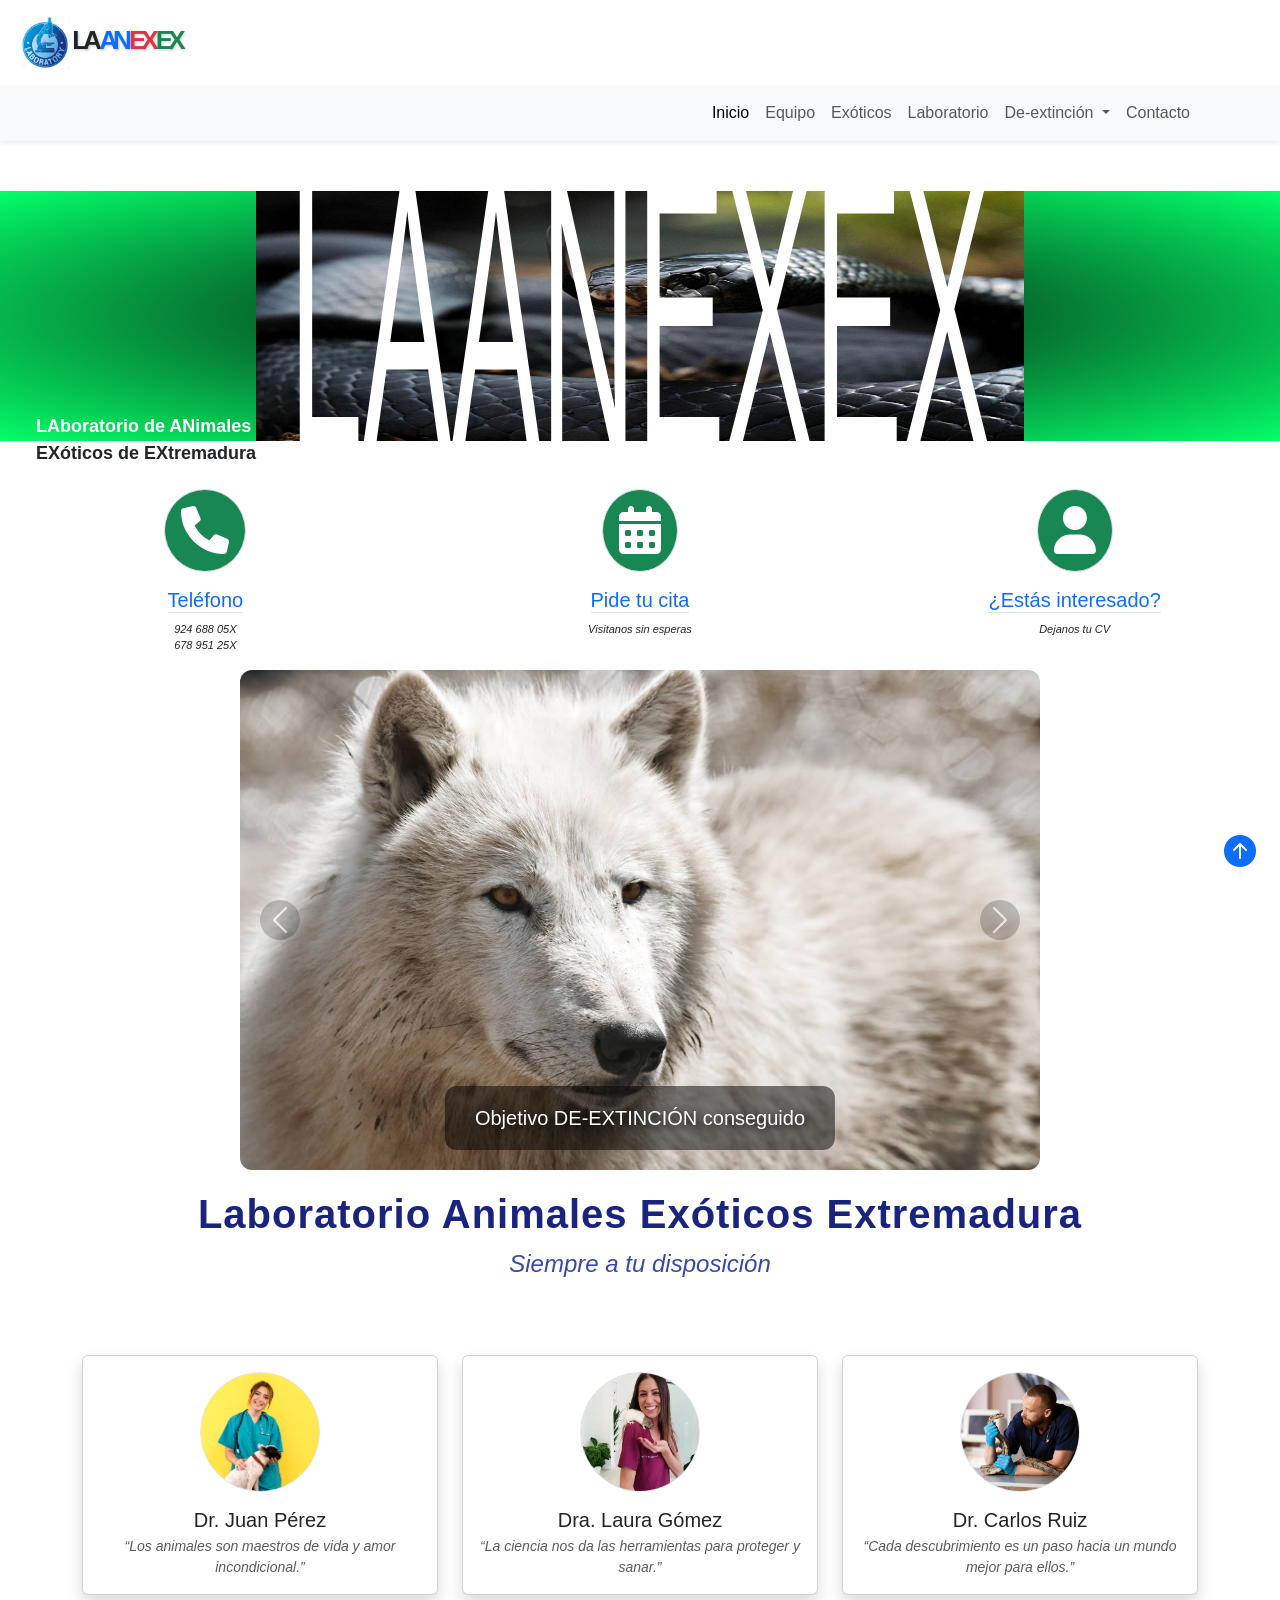
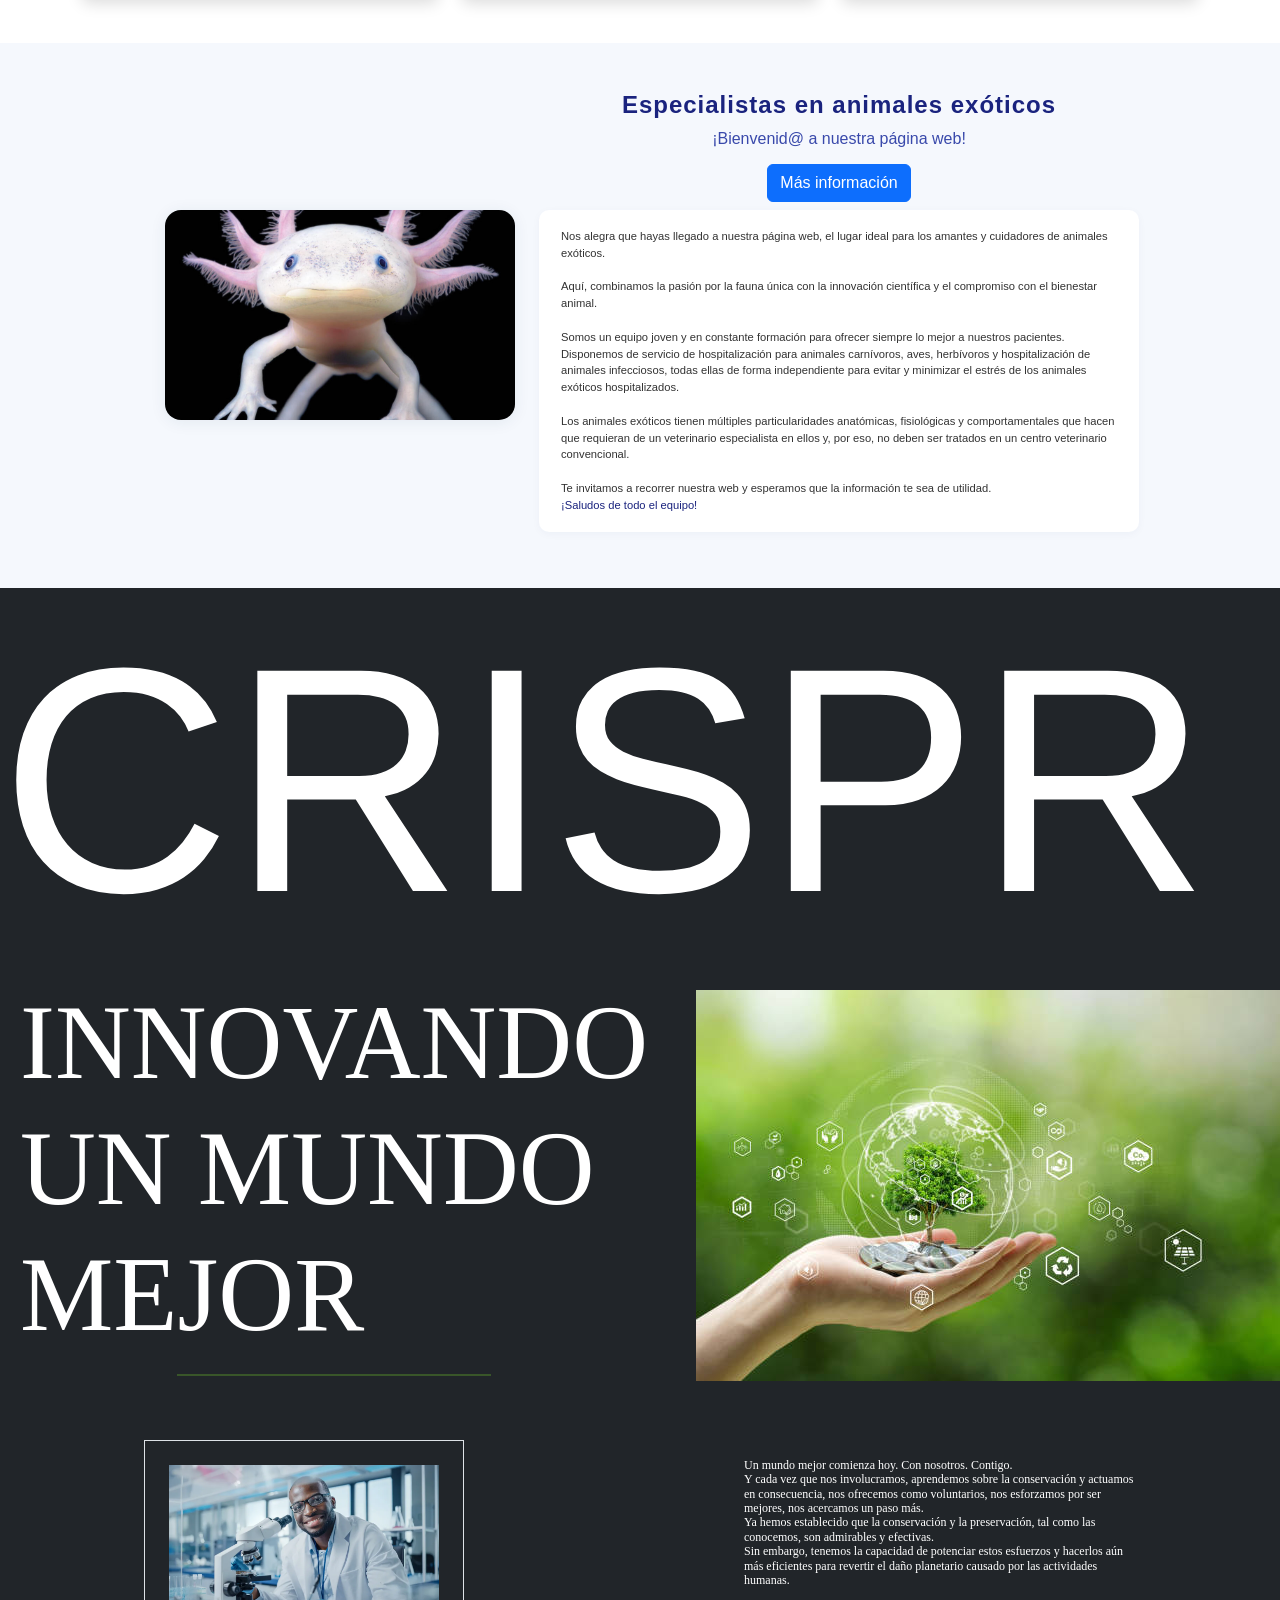
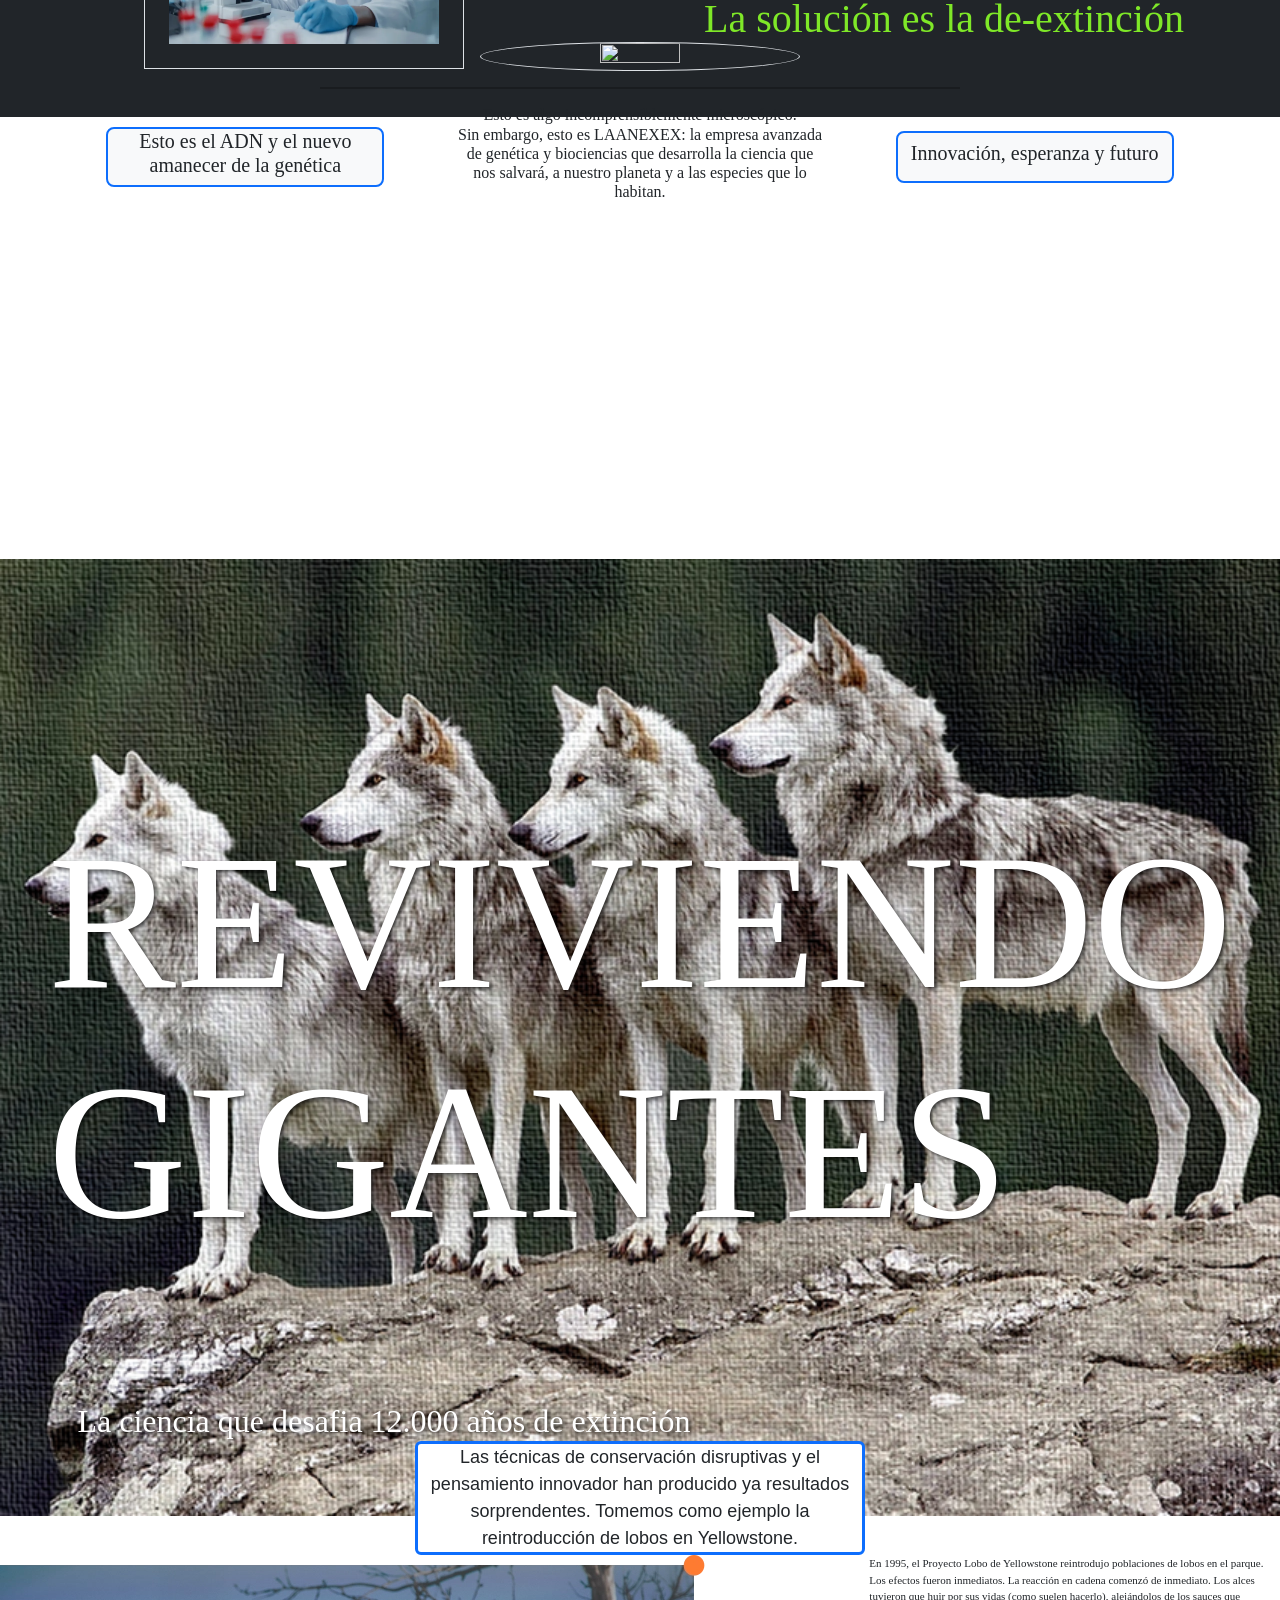
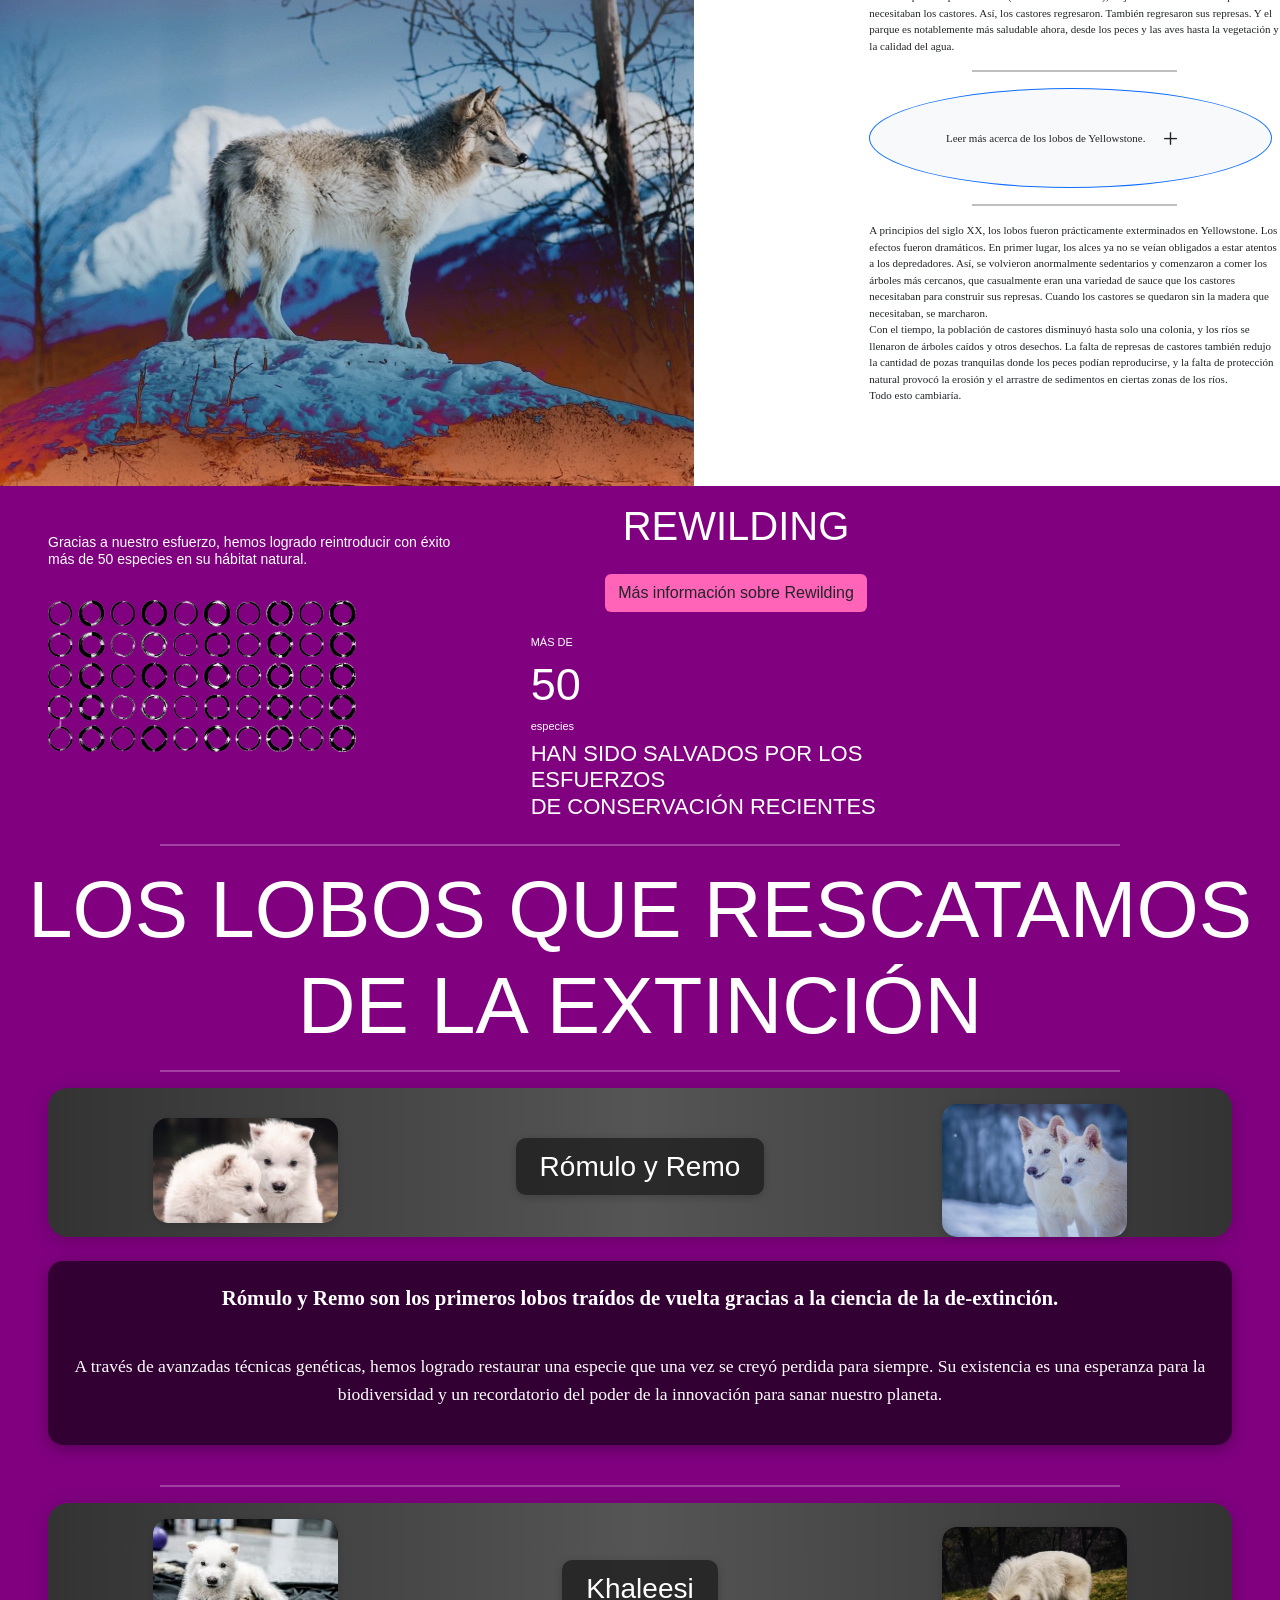
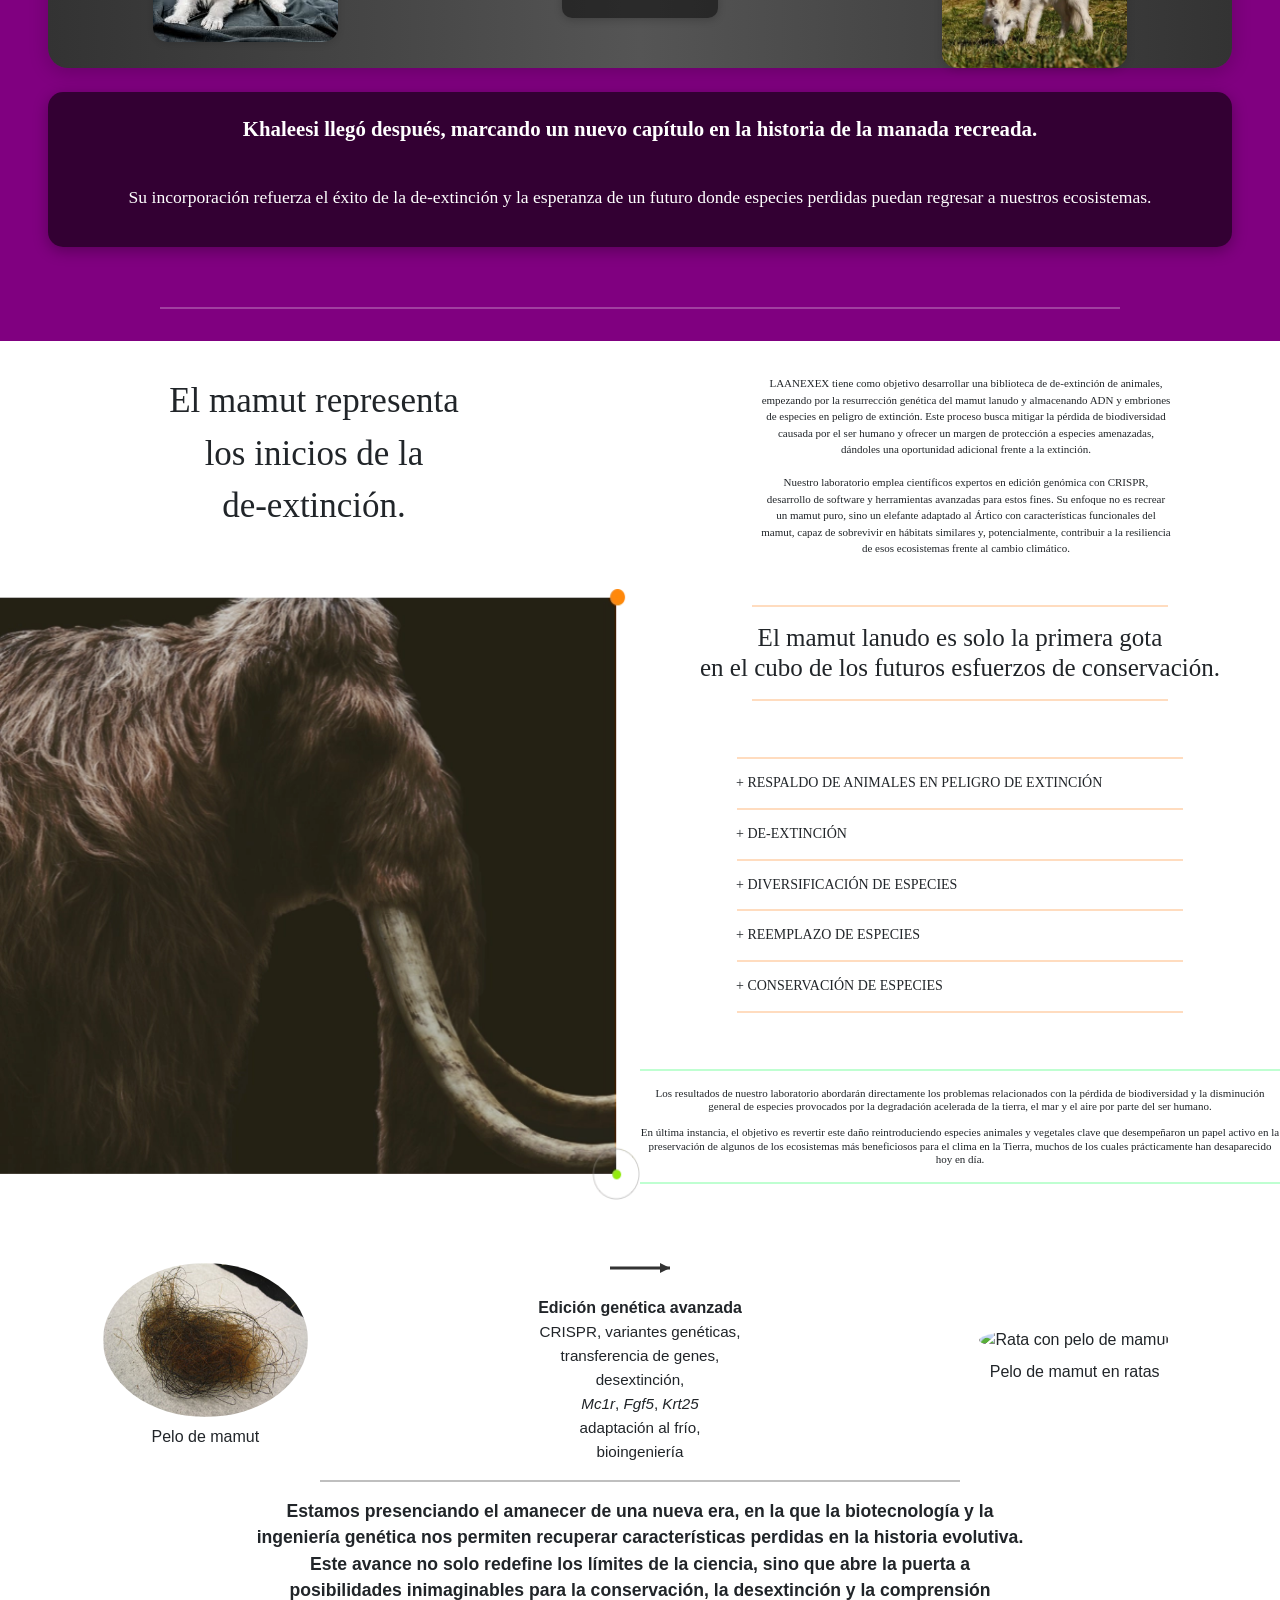
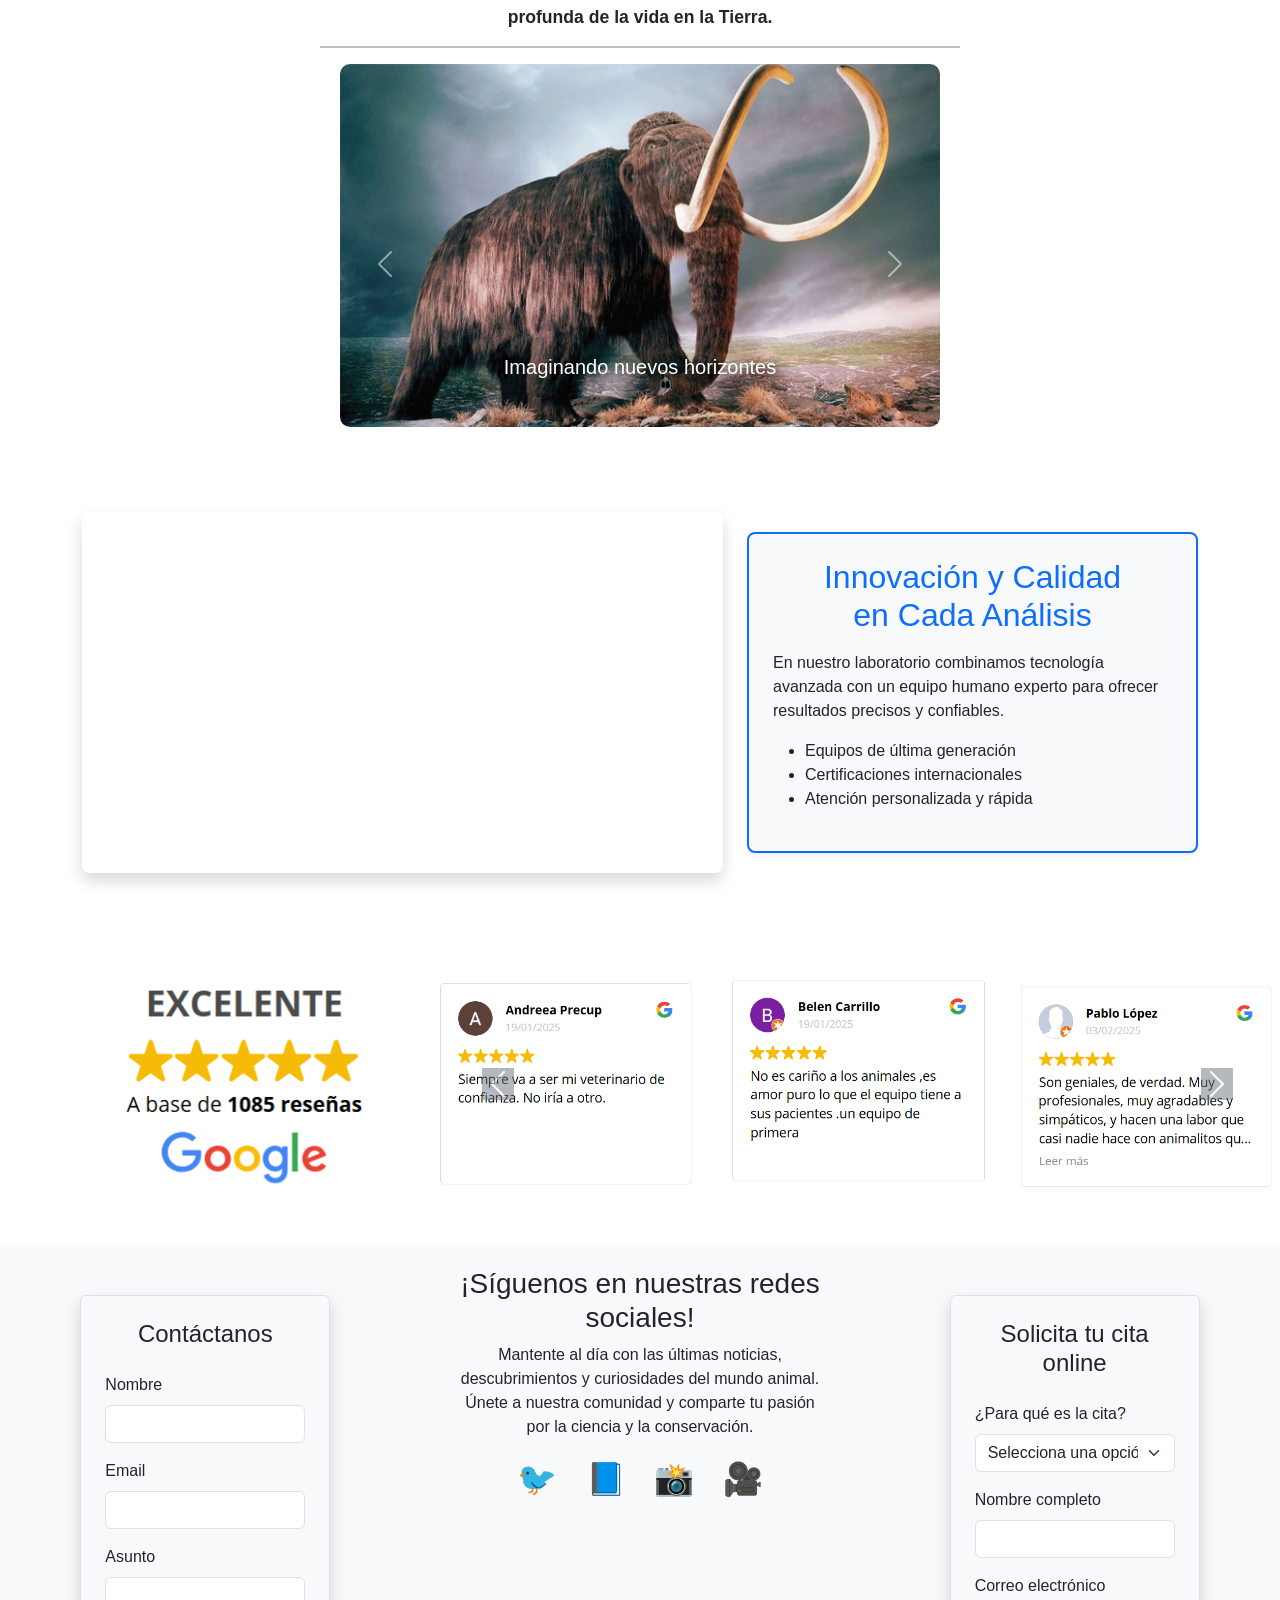
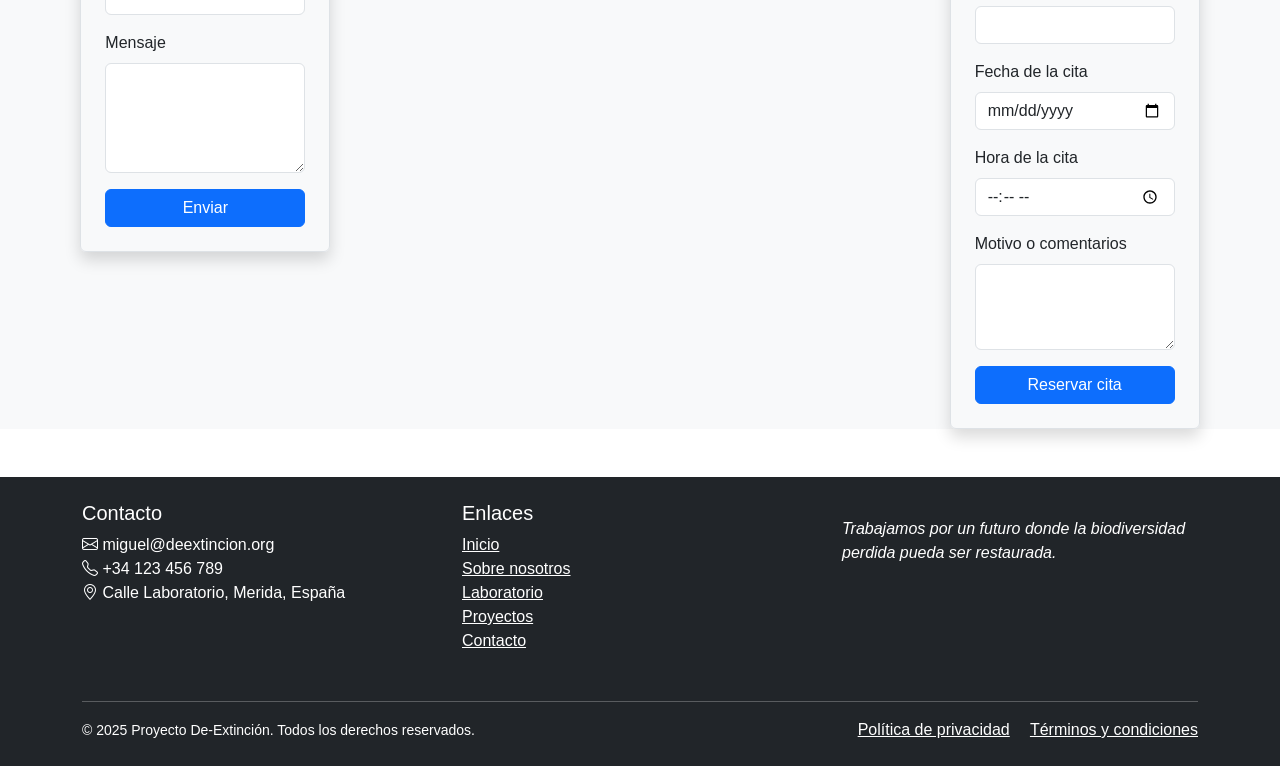
==== commit ec693044: "Proyecto Web 2.0" ====
--- a/Inicio.html
+++ b/Inicio.html
@@ -12,6 +12,7 @@
     <link rel="stylesheet" href="https://cdnjs.cloudflare.com/ajax/libs/font-awesome/6.0.0/css/all.min.css">
     <!-- Bootstrap CSS -->
     <link href="https://cdn.jsdelivr.net/npm/bootstrap@5.3.3/dist/css/bootstrap.min.css" rel="stylesheet">
+    <link rel="stylesheet" href="https://cdn.jsdelivr.net/npm/bootstrap-icons@1.10.5/font/bootstrap-icons.css">
 </head>
 
 <body>
@@ -36,13 +37,13 @@
                         <a class="nav-link active" href="#inicio">Inicio</a>
                     </li>
                     <li class="nav-item">
-                        <a class="nav-link" href="#laboratorio">Laboratorio</a>
+                        <a class="nav-link" href="#imagenes-equipo">Equipo</a>
                     </li>
                     <li class="nav-item">
                         <a class="nav-link" href="#exoticos">Exóticos</a>
                     </li>
                     <li class="nav-item">
-                        <a class="nav-link" href="#imagenes-equipo">Equipo</a>
+                        <a class="nav-link" href="#laboratorio">Laboratorio</a>
                     </li>
                     <li class="nav-item dropdown">
                         <a class="nav-link dropdown-toggle" href="#" id="animalesDropdown" role="button"
@@ -98,7 +99,7 @@
     </div>
     <div class="row mt-3">
         <div class="col col-md-4 d-flex align-items-center flex-column">
-            <a href="#contacto" class="text-decoration-none">
+            <a href="#contactanos" class="text-decoration-none">
                 <h5 class="text-center border-bottom">Teléfono</h5>
             </a>
             <p class="info_iconos">924 688 05X<br>678 951 25X</p>
@@ -122,7 +123,7 @@
         <div class="carousel-inner text-center">
             <div class="carousel-item active">
                 <a href="#lobos">
-                    <img src="/Images/deExtincionUno.jpg" class="d-block mx-auto" alt="deUno"
+                    <img src="Images/deExtincionUno.jpg" class="d-block mx-auto" alt="deUno"
                         style="width: 800px; height: 500px; object-fit: cover; border-radius: 12px;">
                 </a>
                 <div class="carousel-caption d-none d-md-block"
@@ -142,7 +143,7 @@
             </div>
             <div class="carousel-item">
                 <a href="#CRISPR">
-                    <img src="/Images/deExtincionTres.jpg" class="d-block mx-auto" alt="deTres"
+                    <img src="Images/deExtincionTres.jpg" class="d-block mx-auto" alt="deTres"
                         style="width: 800px; height: 500px; object-fit: cover; border-radius: 12px;">
                 </a>
                 <div class="carousel-caption d-none d-md-block"
@@ -292,7 +293,7 @@
     <!-- FONDO NEGRO -->
     <div class="bg-dark">
         <div id="CRISPR">
-            <h1 style="font-size: 330px;"><span style="color: rgb(255, 255, 255);">CRISPR</span></h1>
+            <h1 style="font-size: 20rem;"><span style="color: rgb(255, 255, 255);">CRISPR</span></h1>
         </div>
         <div class="pb-5 d-flex flex-column flex-md-row justify-content-center align-items-center">
             <div class="mx-5 mb-4 mb-md-0">
@@ -307,14 +308,9 @@
 
     <!-- CIENTIFICO -->
     <div class="pb-5 d-flex justify-content-around align-items-center bg-dark" id="laboratorio">
-        <img 
-        src="Images/cientifico.jpg" 
-        class="img-fluid w-25 h-auto mx-5 border p-4"
-        alt="Científico en laboratorio"
-        data-bs-toggle="tooltip"
-        data-bs-placement="top"
-        title="La ciencia es el gran antídoto contra el veneno del entusiasmo y la superstición."
-    >
+        <img src="Images/cientifico.jpg" class="img-fluid w-25 h-auto mx-5 border p-4" alt="Científico en laboratorio"
+            data-bs-toggle="tooltip" data-bs-placement="top"
+            title="La ciencia es el gran antídoto contra el veneno del entusiasmo y la superstición.">
         <div>
             <h3 class="texto_fuente"
                 style="color: rgb(255,255,255); font-size: 12px; max-width: 400px; margin: 0 auto;">
@@ -671,25 +667,25 @@
             data-bs-interval="2000">
             <div class="carousel-inner">
                 <div class="carousel-item active">
-                    <img src="/Images/soñarUno.jpg" alt="Uno">
+                    <img src="Images/soñarUno.jpg" alt="Uno">
                     <div class="carousel-caption d-none d-md-block">
                         <h5>El inicio del sueño</h5>
                     </div>
                 </div>
                 <div class="carousel-item">
-                    <img src="/Images/soñamosDos.jpg" alt="Dos">
+                    <img src="Images/soñamosDos.jpg" alt="Dos">
                     <div class="carousel-caption d-none d-md-block">
                         <h5>Imaginando nuevos horizontes</h5>
                     </div>
                 </div>
                 <div class="carousel-item">
-                    <img src="/Images/soñamosTres.jpeg" alt="Tres">
+                    <img src="Images/soñamosTres.jpeg" alt="Tres">
                     <div class="carousel-caption d-none d-md-block">
                         <h5>La ciencia toma forma</h5>
                     </div>
                 </div>
                 <div class="carousel-item">
-                    <img src="/Images/soñamosCuatro.jpg" alt="Cuatro">
+                    <img src="Images/soñamosCuatro.jpg" alt="Cuatro">
                     <div class="carousel-caption d-none d-md-block">
                         <h5>Un futuro posible</h5>
                     </div>
@@ -1023,6 +1019,11 @@
         </div>
     </footer>
 
+    <a href="#inicio" class="position-fixed end-0 bottom-0 m-4" style="font-size: 2rem; z-index: 1000;"
+        aria-label="Volver al inicio">
+        <i class="bi bi-arrow-up-circle-fill"></i>
+    </a>
+
     <script>
         document.addEventListener('DOMContentLoaded', function () {
             var tooltipTriggerList = [].slice.call(document.querySelectorAll('[data-bs-toggle="tooltip"]'))
